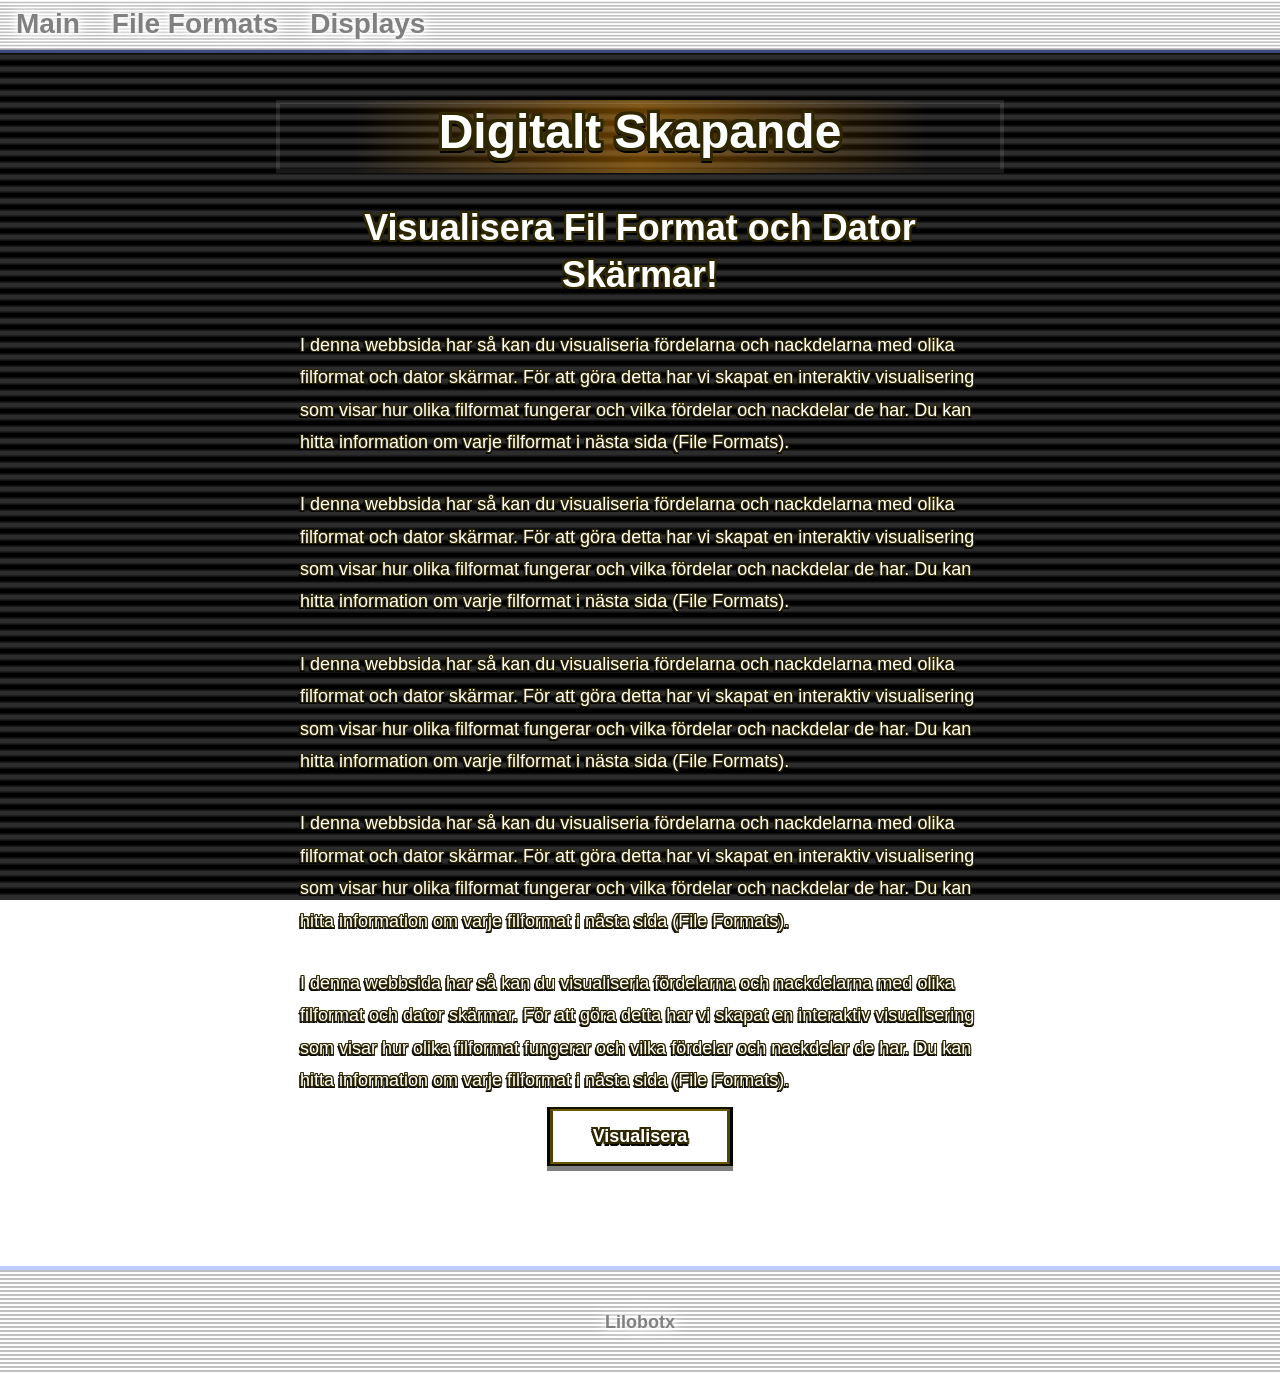
==== HTML/displays.html @ 846643b9 "prettier now works. w text." ====
<!doctype html>
<html>
  <head>
    <title>Digitalt Skapande - Skärmar</title>
    <link rel="stylesheet" href="../style.css" />
    <meta charset="utf-8" />
    <meta name="viewport" content="width=device-width, initial-scale=1" />
    <link rel="shortcut icon" href="../Bilder/icon.png" type="image/x-icon" />
  </head>
  <body class="main">
    <header>
      <div class="navbar">
        <nav>
          <ul class="ulnavbar">
            <li class="linavbar">
              <a href="index.html" class="nav">Main</a>
            </li>
            <li class="linavbar">
              <a href="files.html" class="nav">File Formats</a>
            </li>
            <li class="linavbar">
              <a href="displays.html" class="nav">Displays</a>
            </li>
          </ul>
        </nav>
      </div>
    </header>
    <div class="main_section">
      <h1>Digitalt Skapande</h1>
      <div class="text_section">
        <div class="intro section">
          <h2 class="center">Visualisera Fil Format och Dator Skärmar!</h2>
          <p>
            I denna webbsida har så kan du visualiseria fördelarna och
            nackdelarna med olika filformat och dator skärmar. För att göra
            detta har vi skapat en interaktiv visualisering som visar hur olika
            filformat fungerar och vilka fördelar och nackdelar de har. Du kan
            hitta information om varje filformat i nästa sida (File Formats).
          </p>
          <p>
            I denna webbsida har så kan du visualiseria fördelarna och
            nackdelarna med olika filformat och dator skärmar. För att göra
            detta har vi skapat en interaktiv visualisering som visar hur olika
            filformat fungerar och vilka fördelar och nackdelar de har. Du kan
            hitta information om varje filformat i nästa sida (File Formats).
          </p>
          <p>
            I denna webbsida har så kan du visualiseria fördelarna och
            nackdelarna med olika filformat och dator skärmar. För att göra
            detta har vi skapat en interaktiv visualisering som visar hur olika
            filformat fungerar och vilka fördelar och nackdelar de har. Du kan
            hitta information om varje filformat i nästa sida (File Formats).
          </p>
          <p>
            I denna webbsida har så kan du visualiseria fördelarna och
            nackdelarna med olika filformat och dator skärmar. För att göra
            detta har vi skapat en interaktiv visualisering som visar hur olika
            filformat fungerar och vilka fördelar och nackdelar de har. Du kan
            hitta information om varje filformat i nästa sida (File Formats).
          </p>
          <p>
            I denna webbsida har så kan du visualiseria fördelarna och
            nackdelarna med olika filformat och dator skärmar. För att göra
            detta har vi skapat en interaktiv visualisering som visar hur olika
            filformat fungerar och vilka fördelar och nackdelar de har. Du kan
            hitta information om varje filformat i nästa sida (File Formats).
          </p>
        </div>
        <div class="center">
          <button
            onclick="window.location.href = 'files.html'"
            id="FilesButton"
          >
            Visualisera
          </button>
        </div>
      </div>
    </div>
    <footer>
      <div>
        <p>Lilobotx</p>
      </div>
    </footer>
  </body>
</html>
---- style.css ----
:root {
  /*Gradient Variabler som kontrollerar färgerna för outlines och buttons*/
  --gradient: repeating-linear-gradient(
    90deg,
    rgba(255, 155, 0, 0.2) 0px,
    rgba(255, 155, 0, 0.4) 100px,
    rgba(255, 155, 0, 0.3) 200px,
    rgba(255, 155, 0, 0.4) 300px,
    rgba(255, 155, 0, 0.2) 400px,
    rgba(255, 155, 0, 0.2) 500px
  );
  --outline:
    -3px -3px 0px rgb(46, 39, 0), -3px 3px 0px rgb(46, 39, 0),
    3px -3px 0px rgb(46, 39, 0), 3px 3px 0px rgb(46, 39, 0),
    3px 0px 0px rgb(46, 39, 0), -3px 0px 0px rgb(46, 39, 0),
    0px -3px 0px rgb(46, 39, 0), 0px 3px 0px rgb(46, 39, 0),
    0px 5px 0px rgb(0, 0, 0), 2px 5px 0px rgb(0, 0, 0),
    -2px 5px 0px rgb(0, 0, 0);
  --outlineselected:
    -3px -3px 0px rgb(105, 90, 0), -3px 3px 0px rgb(105, 90, 0),
    3px -3px 0px rgb(105, 90, 0), 3px 3px 0px rgb(105, 90, 0),
    3px 0px 0px rgb(105, 90, 0), -3px 0px 0px rgb(105, 90, 0),
    0px -3px 0px rgb(105, 90, 0), 0px 3px 0px rgb(105, 90, 0),
    0px 5px 0px rgb(0, 0, 0), 2px 5px 0px rgb(0, 0, 0),
    -2px 5px 0px rgb(0, 0, 0);
  --outlinesmall:
    -2px -2px 0px rgb(46, 39, 0), -2px 2px 0px rgb(46, 39, 0),
    2px -2px 0px rgb(46, 39, 0), 2px 2px 0px rgb(46, 39, 0),
    2px 0px 0px rgb(46, 39, 0), -2px 0px 0px rgb(46, 39, 0),
    0px -2px 0px rgb(46, 39, 0), 0px 2px 0px rgb(46, 39, 0),
    -1px 4px 0px rgb(0, 0, 0), 1px 4px 0px rgb(0, 0, 0),
    0px 4px 0px rgb(0, 0, 0);
  --outlinesmallselected:
    -2px -2px 0px rgb(105, 90, 0), -2px 2px 0px rgb(105, 90, 0),
    2px -2px 0px rgb(105, 90, 0), 2px 2px 0px rgb(105, 90, 0),
    2px 0px 0px rgb(105, 90, 0), -2px 0px 0px rgb(105, 90, 0),
    0px -2px 0px rgb(105, 90, 0), 0px 2px 0px rgb(105, 90, 0),
    -1px 4px 0px rgb(0, 0, 0), 1px 4px 0px rgb(0, 0, 0),
    0px 4px 0px rgb(0, 0, 0);
  --outlinemini:
    -1px -1px 0px rgb(46, 39, 0), -1px 1px 0px rgb(46, 39, 0),
    1px -1px 0px rgb(46, 39, 0), 1px 1px 0px rgb(46, 39, 0),
    1px 0px 0px rgb(46, 39, 0), -1px 0px 0px rgb(46, 39, 0),
    0px -1px 0px rgb(46, 39, 0), 0px 1px 0px rgb(46, 39, 0),
    -1px 2px 0px rgb(0, 0, 0), 1px 2px 0px rgb(0, 0, 0),
    -2px 2px 0px rgb(0, 0, 0);
  --outlineminiselected:
    -1px -1px 0px rgb(105, 90, 0), -1px 1px 0px rgb(105, 90, 0),
    1px -1px 0px rgb(105, 90, 0), 1px 1px 0px rgb(105, 90, 0),
    1px 0px 0px rgb(105, 90, 0), -1px 0px 0px rgb(105, 90, 0),
    0px -1px 0px rgb(105, 90, 0), 0px 1px 0px rgb(105, 90, 0),
    -1px 2px 0px rgb(0, 0, 0), 1px 2px 0px rgb(0, 0, 0),
    -2px 2px 0px rgb(0, 0, 0);
}

.login {
  --gradient: repeating-linear-gradient(
    90deg,
    rgba(0, 0, 0, 0.2) 0px,
    rgba(0, 0, 0, 0.4) 100px,
    rgba(0, 0, 0, 0.3) 200px,
    rgba(0, 0, 0, 0.4) 300px,
    rgba(0, 0, 0, 0.2) 400px,
    rgba(0, 0, 0, 0.2) 500px
  );
}

* {
  font-family: "Segoe UI", Tahoma, Geneva, Verdana, sans-serif;
}

.navbar {
  /*Navbar position dessutom ser till att navbar har ingen plats mellan kanterna*/
  position: fixed;
  top: 0px;
  left: 0px;
  right: 0px;
  background-size: contain;
  background-image: url("./Assets/Navbar.png");
}

.navbar ul {
  /*Navbar bakgrund.*/
  list-style-type: none;
  margin: 0px 0px 5px 0px;
  padding: 0;
  display: flex;
}

@keyframes MKWBorder {
  /*Navbar animation*/
  0% {
    background-position: 0px;
  }
  100% {
    background-position: 10000px;
  }
}

@keyframes MKWBGScroll {
  /*Background animation*/
  100% {
    background-position: 0px -2000px;
  }
}

.navbar ul li a {
  /*Navbar link position*/
  display: block;
  color: rgb(128, 128, 128);
  text-align: center;
  padding: 8px 16px;
  text-decoration: none;
  font-weight: 700;
  font-size: 28px;
  text-shadow:
    0px 0px 5px rgb(255, 255, 255),
    0px 0px 10px rgb(255, 255, 255),
    0px 0px 15px rgb(255, 255, 255),
    0px 0px 20px rgb(255, 255, 255);
}

.navbar ul li a:hover {
  /*Navbar hover färg*/
  background-color: #00000031;
  color: rgb(101, 120, 202);
  text-shadow: none;
}

@media (max-width: 720px) {
  /*Se till att navbar får plats för mobiler*/
  .navbar ul {
    flex-wrap: wrap;
    justify-content: center;
  }

  .navbar ul li a {
    padding: 10px 12px;
    font-size: 14px;
  }
}

body {
  margin: 0;
  padding: 0;
  background-image: url("./Assets/Background.png");
  background-size: 1440px;
  background-attachment: fixed;
  animation: MKWBGScroll 140s infinite linear;
}

.flex {
  display: flex;
  flex-direction: row;
  justify-content: center;
  margin: 0px auto;
  flex-wrap: wrap;
  max-width: 800px;
}

.flex2 {
  display: flex;
  flex-direction: row;
  justify-content: center;
  margin: 0px auto;
  flex-wrap: wrap;
  max-width: 1000px;
  gap: 20px;
}

.flex2 img {
  display: flex;
  flex-direction: row;
  justify-content: center;
  margin: 0px auto;
  flex-wrap: wrap;
  max-width: 128px;
}

.flex2 p {
  display: flex;
  flex-direction: row;
  justify-content: center;
  margin: 0px auto;
  flex-wrap: wrap;
  max-width: 128px;
}

.flex img {
  height: auto;
  width: 256px;
}

.login_special {
  padding-top: 360px;
}

button {
  padding: 15px 40px;
  background-color: #00000000;
  color: white;
  font-size: 18px;
  font-weight: 700;
  text-shadow: var(--outlinesmall);
  box-shadow: 0px 5px 0px rgb(0, 0, 0, 0.5);
  border-top: 4px groove rgb(105, 90, 0);
  border-left: 6px groove rgb(80, 70, 0);
  border-right: 6px ridge rgb(80, 70, 0);
  border-bottom: 4px ridge rgb(105, 90, 0);
  outline-color: rgb(50, 45, 0);
  transition: all 0.2s ease;
}

button:hover {
  box-shadow: 0px 10px 0px rgb(0, 0, 0, 0.5);
  padding: 15px 50px;
  animation: ButtonYellow 2s infinite linear;
  text-shadow: var(--outlinesmallselected);
  background-color: rgb(105, 90, 0, 0.4);
}

@keyframes ButtonYellow {
  /*Yellow Button animation*/
  0% {
    border-top: 4px solid rgb(105, 90, 0);
    border-left: 6px solid rgb(105, 90, 0);
    border-right: 6px solid rgb(105, 90, 0);
    border-bottom: 4px solid rgb(105, 90, 0);
  }
  20% {
    border-top: 4px solid rgb(39, 33, 0);
    border-left: 6px solid rgb(155, 132, 0);
    border-right: 6px solid rgb(136, 116, 0);
    border-bottom: 4px solid rgb(43, 36, 0);
  }
  40% {
    border-top: 4px solid rgb(192, 163, 0);
    border-left: 6px solid rgb(105, 90, 0);
    border-right: 6px solid rgb(41, 35, 0);
    border-bottom: 4px solid rgb(105, 90, 0);
  }
  60% {
    border-top: 4px solid rgb(105, 90, 0);
    border-left: 6px solid rgb(56, 48, 0);
    border-right: 6px solid rgb(165, 140, 0);
    border-bottom: 4px solid rgb(165, 140, 0);
  }
  80% {
    border-top: 4px solid rgb(180, 153, 0);
    border-left: 6px solid rgb(105, 90, 0);
    border-right: 6px solid rgb(54, 46, 0);
    border-bottom: 4px solid rgb(46, 39, 0);
  }
  100% {
    border-top: 4px solid rgb(105, 90, 0);
    border-left: 6px solid rgb(105, 90, 0);
    border-right: 6px solid rgb(105, 90, 0);
    border-bottom: 4px solid rgb(105, 90, 0);
  }
}

h1 {
  margin-top: 100px;
  font-size: 48px;
  color: rgb(255, 255, 255);
  text-align: center;
  max-width: 720px;
  margin-left: auto;
  margin-right: auto;
  text-shadow: var(--outline);
  background: linear-gradient(
    90deg,
    rgba(255, 155, 0, 0) 10%,
    rgba(255, 155, 0, 0.4) 50%,
    rgba(255, 155, 0, 0) 90%
  );
  border-left: 4px solid rgba(255, 255, 255, 0.096);
  border-right: 4px solid rgba(255, 255, 255, 0.096);
  border-top: 4px solid rgba(255, 255, 255, 0.096);
  border-bottom: 4px solid rgba(255, 255, 255, 0.096);
  animation: HCool 0.25s infinite alternate;
  padding-bottom: 10px;
  transition: all 0.2s ease;
}

h1:hover {
  text-shadow: var(--outlineselected);
  transition: all 0.2s ease;
}

@keyframes HCool {
  /*Button animation*/
  0% {
    border-top: 4px solid rgba(255, 255, 255, 0.192);
    border-bottom: 4px solid rgba(255, 255, 255, 0.096);
  }
  100% {
    border-top: 4px solid rgba(255, 255, 255, 0.096);
    border-bottom: 4px solid rgba(255, 255, 255, 0.192);
  }
}

h2 {
  font-size: 36px;
  color: rgb(255, 255, 255);
  margin: 30px auto 10px auto;
  max-width: 90%;
  width: 680px;
  line-height: 1.3;
  text-shadow: 0px 5px 0px rgb(0, 0, 0);
  transition: all 0.2s ease;
  text-shadow: var(--outlinesmall);
}

h2:hover {
  text-shadow: var(--outlinesmallselected);
  transition: all 0.2s ease;
}

h3 {
  font-size: 24px;
  color: rgb(255, 255, 255);
  margin: 30px auto 10px auto;
  max-width: 90%;
  width: 680px;
  line-height: 1.3;
  text-shadow: 0px 5px 0px rgb(0, 0, 0);
  transition: all 0.2s ease;
  text-shadow: var(--outlinesmall);
}

h3:hover {
  text-shadow: var(--outlinesmallselected);
  transition: all 0.2s ease;
}

.center {
  justify-content: center;
  text-align: center;
}

img {
  display: block;
  margin: 0px auto;
  max-width: 720px;
}

p {
  font-size: 18px;
  color: rgb(255, 255, 255);
  margin: 30px auto 10px auto;
  max-width: 90%;
  width: 680px;
  line-height: 1.8;
}

p:hover:not(.navbar p):not(footer p) {
  text-shadow: var(--outlineminiselected);
  transition: all 0.2s ease;
}

p:not(.navbar p):not(footer p) {
  text-shadow: var(--outlinemini);
  transition: all 0.2s ease;
}

footer {
  background: url(./Assets/Footer.png);
  margin: 100px auto 0px auto;
  padding: 10px 0px 25px;
  text-align: center;
  width: auto;
  max-width: 100%;
}

footer p {
  color: rgb(128, 128, 128);
  font-weight: 900;
  text-shadow:
    0px 0px 5px rgb(255, 255, 255),
    0px 0px 10px rgb(255, 255, 255),
    0px 0px 15px rgb(255, 255, 255),
    0px 0px 20px rgb(255, 255, 255),
    0px 0px 40px rgb(255, 255, 255);
}
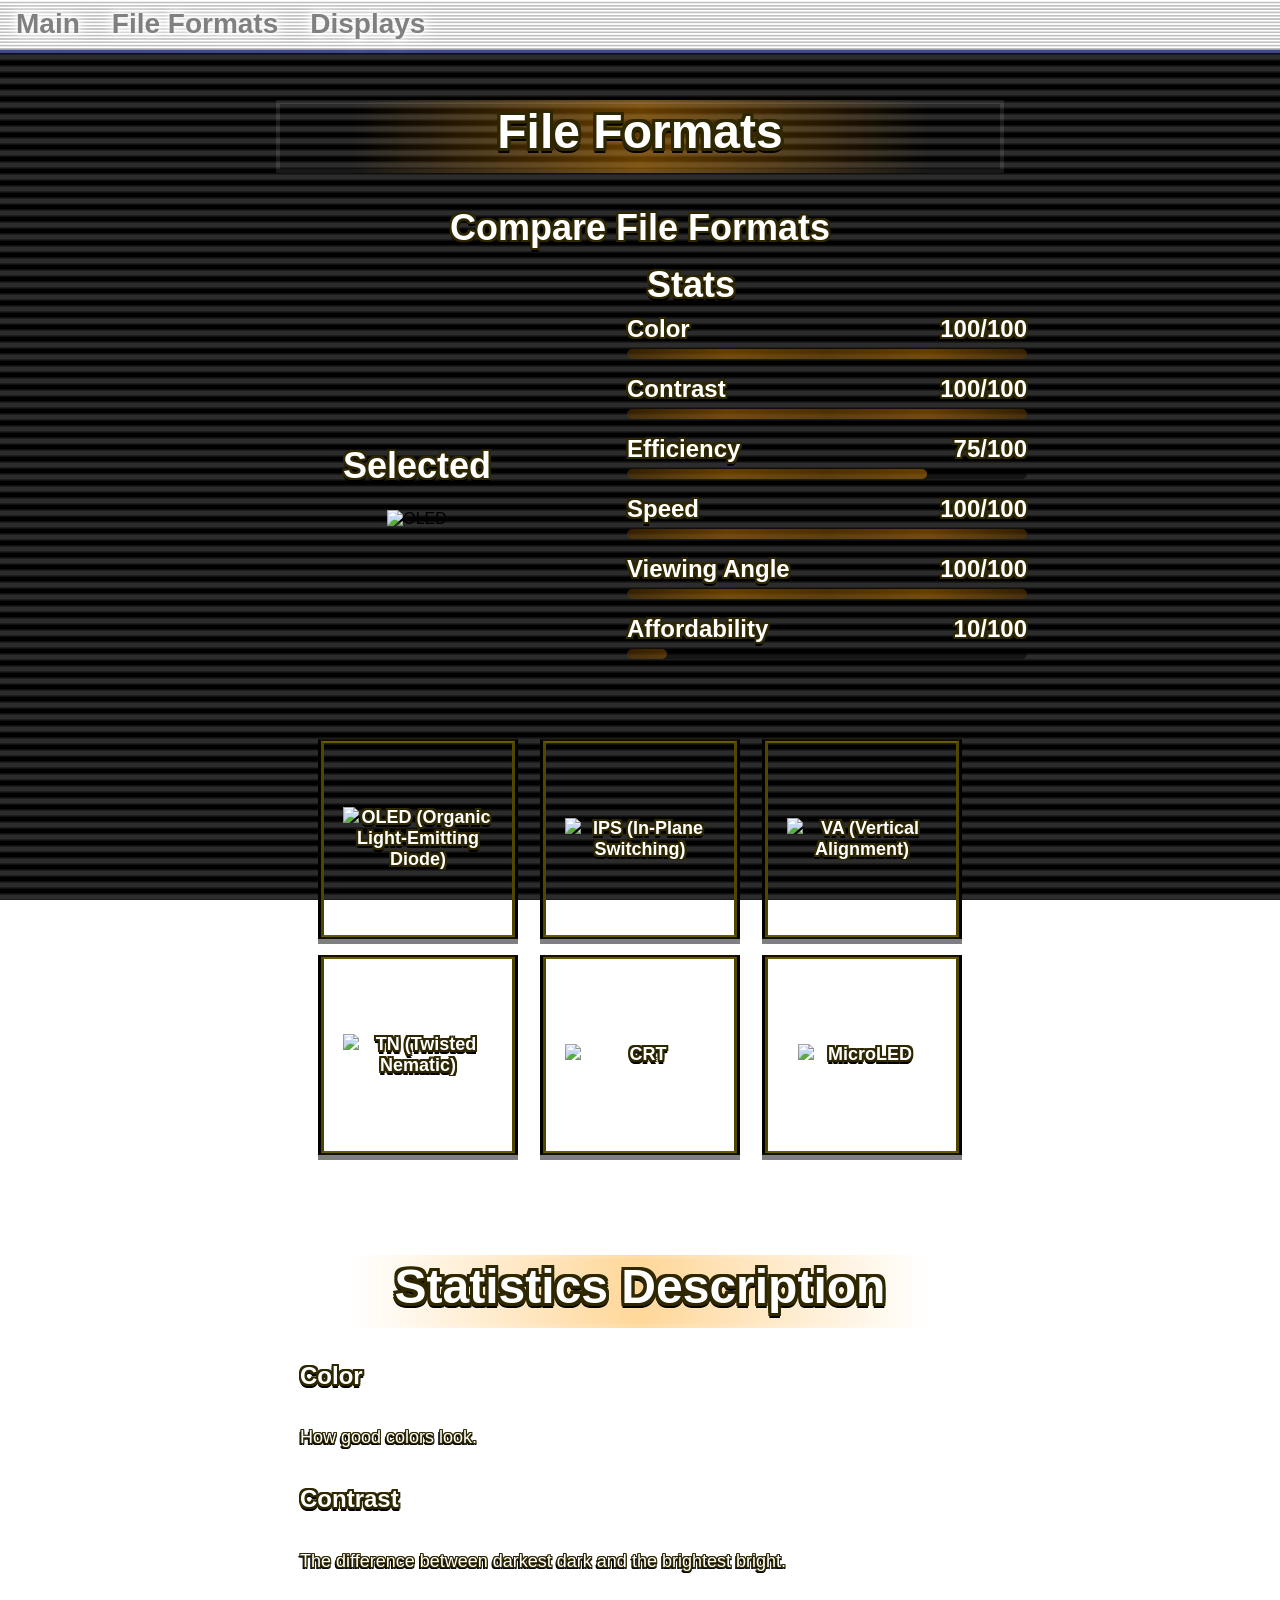
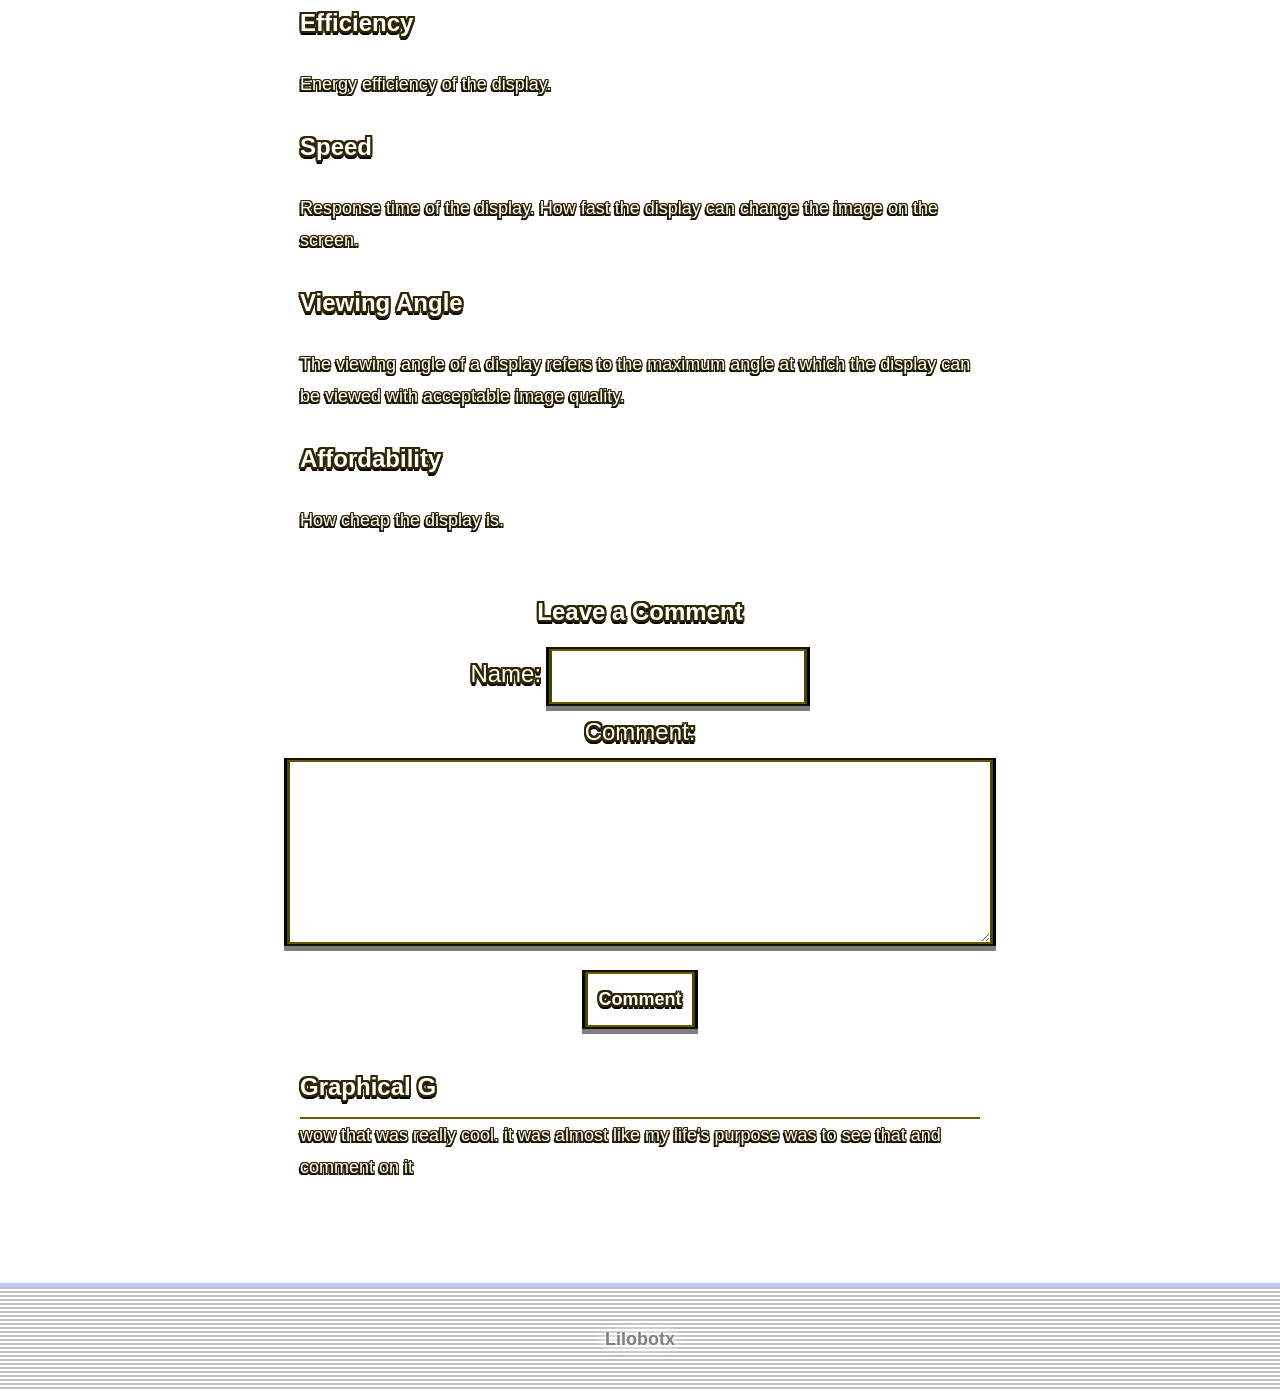
==== commit d4ba4b1e: "quick commit" ====
--- a/HTML/displays.html
+++ b/HTML/displays.html
@@ -1,7 +1,7 @@
 <!doctype html>
 <html>
   <head>
-    <title>Digitalt Skapande - Skärmar</title>
+    <title>Digitalt Skapande</title>
     <link rel="stylesheet" href="../style.css" />
     <meta charset="utf-8" />
     <meta name="viewport" content="width=device-width, initial-scale=1" />
@@ -26,54 +26,216 @@
       </div>
     </header>
     <div class="main_section">
-      <h1>Digitalt Skapande</h1>
+      <h1>File Formats</h1>
       <div class="text_section">
         <div class="intro section">
-          <h2 class="center">Visualisera Fil Format och Dator Skärmar!</h2>
-          <p>
-            I denna webbsida har så kan du visualiseria fördelarna och
-            nackdelarna med olika filformat och dator skärmar. För att göra
-            detta har vi skapat en interaktiv visualisering som visar hur olika
-            filformat fungerar och vilka fördelar och nackdelar de har. Du kan
-            hitta information om varje filformat i nästa sida (File Formats).
-          </p>
-          <p>
-            I denna webbsida har så kan du visualiseria fördelarna och
-            nackdelarna med olika filformat och dator skärmar. För att göra
-            detta har vi skapat en interaktiv visualisering som visar hur olika
-            filformat fungerar och vilka fördelar och nackdelar de har. Du kan
-            hitta information om varje filformat i nästa sida (File Formats).
-          </p>
-          <p>
-            I denna webbsida har så kan du visualiseria fördelarna och
-            nackdelarna med olika filformat och dator skärmar. För att göra
-            detta har vi skapat en interaktiv visualisering som visar hur olika
-            filformat fungerar och vilka fördelar och nackdelar de har. Du kan
-            hitta information om varje filformat i nästa sida (File Formats).
-          </p>
-          <p>
-            I denna webbsida har så kan du visualiseria fördelarna och
-            nackdelarna med olika filformat och dator skärmar. För att göra
-            detta har vi skapat en interaktiv visualisering som visar hur olika
-            filformat fungerar och vilka fördelar och nackdelar de har. Du kan
-            hitta information om varje filformat i nästa sida (File Formats).
-          </p>
-          <p>
-            I denna webbsida har så kan du visualiseria fördelarna och
-            nackdelarna med olika filformat och dator skärmar. För att göra
-            detta har vi skapat en interaktiv visualisering som visar hur olika
-            filformat fungerar och vilka fördelar och nackdelar de har. Du kan
-            hitta information om varje filformat i nästa sida (File Formats).
-          </p>
+          <h2 class="center">Compare File Formats</h2>
+          <div class="CompareFlex">
+            <div class="SelectedFormat">
+              <h2>Selected</h2>
+              <img id="SelectedIMG" src="../Assets/OLED.png" alt="OLED" />
+            </div>
+            <div class="Stats">
+              <h2>Stats</h2>
+              <div class="Statelement">
+                <div class="StatText">
+                  <h3 class="tooltip">
+                    Color
+                    <p id="QualityDisc" class="tooltiptext">
+                      PNG is a lossless format, which means that it preserves
+                      all image details and colors in up to 8-bit per channels
+                      RGBA.
+                    </p>
+                  </h3>
+                  <h3 style="text-align: right" id="NumQualityStat">100/100</h3>
+                </div>
+                <div class="Progessbar">
+                  <div
+                    id="StatColor"
+                    class="Progessbarfill"
+                    style="width: 100%"
+                  ></div>
+                </div>
+              </div>
+              <div class="Statelement">
+                <div class="StatText">
+                  <h3 class="tooltip">
+                    Contrast
+                    <p id="ContrastDisc" class="tooltiptext">
+                      PNG is a lossless format, which means that it preserves
+                      all image details and colors in up to 8-bit per channels
+                      RGBA.
+                    </p>
+                  </h3>
+                  <h3 style="text-align: right" id="NumQualityStat">100/100</h3>
+                </div>
+                <div class="Progessbar">
+                  <div
+                    id="StatContrast"
+                    class="Progessbarfill"
+                    style="width: 100%"
+                  ></div>
+                </div>
+              </div>
+              <div class="Statelement">
+                <div class="StatText">
+                  <h3 class="tooltip">
+                    Efficiency
+                    <p id="EfficiencyDisc" class="tooltiptext">
+                      PNG uses lossless compression reducing file size and
+                      preserving all image details and colors. However, it is
+                      not as efficient as lossy formats, which can achieve much
+                      smaller file sizes by sacrificing some image quality.
+                    </p>
+                  </h3>
+                  <h3 style="text-align: right" id="NumEfficiencyStat">
+                    75/100
+                  </h3>
+                </div>
+                <div class="Progessbar">
+                  <div
+                    id="StatEfficiency"
+                    class="Progessbarfill"
+                    style="width: 75%"
+                  ></div>
+                </div>
+              </div>
+              <div class="Statelement">
+                <div class="StatText">
+                  <h3 class="tooltip">
+                    Speed
+                    <p id="SpeedDisc" class="tooltiptext">
+                      Higher quality formats like PNG can take longer to load
+                      and display due to their larger file sizes and its more
+                      complex compression algorithms.
+                    </p>
+                  </h3>
+                  <h3 style="text-align: right" id="NumSpeedStat">100/100</h3>
+                </div>
+                <div class="Progessbar">
+                  <div
+                    id="StatSpeed"
+                    class="Progessbarfill"
+                    style="width: 100%"
+                  ></div>
+                </div>
+              </div>
+              <div class="Statelement">
+                <div class="StatText">
+                  <h3 class="tooltip">
+                    Viewing Angle
+                    <p id="ViewingAngleDisc" class="tooltiptext">
+                      The viewing angle of a display refers to the maximum angle
+                      at which the display can be viewed with acceptable image
+                      quality.
+                    </p>
+                  </h3>
+                  <h3 style="text-align: right" id="NumViewingAngleStat">
+                    100/100
+                  </h3>
+                </div>
+                <div class="Progessbar">
+                  <div
+                    id="StatViewingAngle"
+                    class="Progessbarfill"
+                    style="width: 100%"
+                  ></div>
+                </div>
+              </div>
+              <div class="Statelement">
+                <div class="StatText">
+                  <h3 class="tooltip">
+                    Affordability
+                    <p id="AffordabilityDisc" class="tooltiptext">
+                      OLED displays are expensive.
+                    </p>
+                  </h3>
+                  <h3 style="text-align: right" id="NumAffordabilityStat">
+                    10/100
+                  </h3>
+                </div>
+                <div class="Progessbar">
+                  <div
+                    id="StatAffordability"
+                    class="Progessbarfill"
+                    style="width: 10%"
+                  ></div>
+                </div>
+              </div>
+            </div>
+          </div>
         </div>
-        <div class="center">
-          <button
-            onclick="window.location.href = 'files.html'"
-            id="FilesButton"
-          >
-            Visualisera
+        <div class="flexbuttongrid">
+          <button id="OLEDButton">
+            <img
+              src="../Assets/OLED.png"
+              alt="OLED (Organic Light-Emitting Diode)"
+              width="150px"
+            />
+          </button>
+          <button id="IPSButton">
+            <img
+              src="../Assets/IPS.png"
+              alt="IPS (In-Plane Switching)"
+              width="150px"
+            />
+          </button>
+          <button id="VAButton">
+            <img
+              src="../Assets/VA.png"
+              alt="VA (Vertical Alignment)"
+              width="150px"
+            />
+          </button>
+          <button id="TNButton">
+            <img
+              src="../Assets/TN.png"
+              alt="TN (Twisted Nematic)"
+              width="150px"
+            />
+          </button>
+          <button id="CRTButton">
+            <img src="../Assets/CRT.png" alt="CRT" width="150px" />
+          </button>
+          <button id="MicroLEDButton">
+            <img src="../Assets/MicroLED.png" alt="MicroLED" width="128px" />
           </button>
         </div>
+      </div>
+      <div>
+        <h1>Statistics Description</h1>
+        <h3>Color</h3>
+        <p>How good colors look.</p>
+        <h3>Contrast</h3>
+        <p>The difference between darkest dark and the brightest bright.</p>
+        <h3>Efficiency</h3>
+        <p>Energy efficiency of the display.</p>
+        <h3>Speed</h3>
+        <p>
+          Response time of the display. How fast the display can change the
+          image on the screen.
+        </p>
+        <h3>Viewing Angle</h3>
+        <p>
+          The viewing angle of a display refers to the maximum angle at which
+          the display can be viewed with acceptable image quality.
+        </p>
+        <h3>Affordability</h3>
+        <p>How cheap the display is.</p>
+      </div>
+      <div class="CommentSection">
+        <div class="CommentSectionHeader">
+          <h3>Leave a Comment</h3>
+          <form>
+            <label for="name">Name:</label>
+            <input class="NameInput" type="text" id="name" name="name" /><br />
+            <label for="comment">Comment:</label><br />
+            <textarea id="comment" name="comment"></textarea><br />
+            <input id="submit" type="submit" value="Comment" />
+          </form>
+          <br />
+        </div>
+        <div id="CommentDisplay" class="CommentDisplay"></div>
       </div>
     </div>
     <footer>
@@ -81,5 +243,7 @@
         <p>Lilobotx</p>
       </div>
     </footer>
+    <script src="../Script/Display.js"></script>
+    <script src="../Script/Comment.js"></script>
   </body>
 </html>
--- a/style.css
+++ b/style.css
@@ -77,6 +77,7 @@
   right: 0px;
   background-size: contain;
   background-image: url("./Assets/Navbar.png");
+  z-index: 1;
 }
 
 .navbar ul {
@@ -87,20 +88,13 @@
   display: flex;
 }
 
-@keyframes MKWBorder {
-  /*Navbar animation*/
-  0% {
-    background-position: 0px;
-  }
-  100% {
-    background-position: 10000px;
-  }
-}
-
 @keyframes MKWBGScroll {
   /*Background animation*/
+  0% {
+    background-position: 0px 0px;
+  }
   100% {
-    background-position: 0px -2000px;
+    background-position: 0px 12px;
   }
 }
 
@@ -127,72 +121,14 @@
   text-shadow: none;
 }
 
-@media (max-width: 720px) {
-  /*Se till att navbar får plats för mobiler*/
-  .navbar ul {
-    flex-wrap: wrap;
-    justify-content: center;
-  }
-
-  .navbar ul li a {
-    padding: 10px 12px;
-    font-size: 14px;
-  }
-}
-
 body {
   margin: 0;
   padding: 0;
   background-image: url("./Assets/Background.png");
-  background-size: 1440px;
+  background-repeat: repeat;
+  background-size: 3px;
   background-attachment: fixed;
-  animation: MKWBGScroll 140s infinite linear;
-}
-
-.flex {
-  display: flex;
-  flex-direction: row;
-  justify-content: center;
-  margin: 0px auto;
-  flex-wrap: wrap;
-  max-width: 800px;
-}
-
-.flex2 {
-  display: flex;
-  flex-direction: row;
-  justify-content: center;
-  margin: 0px auto;
-  flex-wrap: wrap;
-  max-width: 1000px;
-  gap: 20px;
-}
-
-.flex2 img {
-  display: flex;
-  flex-direction: row;
-  justify-content: center;
-  margin: 0px auto;
-  flex-wrap: wrap;
-  max-width: 128px;
-}
-
-.flex2 p {
-  display: flex;
-  flex-direction: row;
-  justify-content: center;
-  margin: 0px auto;
-  flex-wrap: wrap;
-  max-width: 128px;
-}
-
-.flex img {
-  height: auto;
-  width: 256px;
-}
-
-.login_special {
-  padding-top: 360px;
+  animation: MKWBGScroll 1s infinite linear;
 }
 
 button {
@@ -383,3 +319,230 @@
     0px 0px 20px rgb(255, 255, 255),
     0px 0px 40px rgb(255, 255, 255);
 }
+
+.flexbuttongrid {
+  display: grid;
+  grid-template-columns: repeat(auto-fit, minmax(200px, 1fr));
+  justify-items: center;
+  margin: 30px auto;
+  flex-wrap: wrap;
+  max-width: 650px;
+  gap: 16px;
+}
+
+.flexbuttongrid button {
+  max-height: 200px;
+  min-height: 200px;
+  min-width: 200px;
+  max-width: 200px;
+  padding: 0px;
+}
+
+.flexbuttongrid button:hover {
+  padding: 0px;
+}
+
+.SelectedFormat {
+  display: flex;
+  flex-direction: column;
+  justify-content: center;
+  margin: 0px auto;
+  flex-wrap: wrap;
+  max-width: 600px;
+  gap: 20px;
+  transform: translateX(100px);
+}
+
+.SelectedFormat img {
+  display: flex;
+  flex-direction: row;
+  justify-content: center;
+  margin: 0px auto;
+  flex-wrap: wrap;
+  max-width: 256px;
+}
+
+.SelectedFormat h2 {
+  display: flex;
+  flex-direction: row;
+  justify-content: center;
+  margin: 0px auto;
+  flex-wrap: wrap;
+  max-width: 128px;
+}
+
+.Progessbar {
+  width: 100%;
+  background-color: rgb(0, 0, 0, 0.5);
+  border-radius: 10px;
+  margin: 20px auto;
+  max-width: 400px;
+}
+
+.Progessbarfill {
+  height: 10px;
+  width: 50%;
+  background: var(--gradient);
+  border-radius: 10px;
+  animation: ProgressAnim 2s forwards;
+  max-width: 400px;
+}
+
+.CompareFlex {
+  display: flex;
+  flex-direction: row;
+  justify-content: center;
+  margin: 0px auto;
+  flex-wrap: wrap;
+  max-width: 1000px;
+  gap: 20px;
+}
+
+.Stats {
+  display: flex;
+  flex-direction: column;
+  margin: 0px auto;
+  max-width: 400px;
+  transform: translateY(-30px);
+}
+
+.Statelement h3 {
+  margin: 10px 0px 0px 0px;
+  line-height: 0%;
+}
+
+.StatText {
+  display: flex;
+  flex-direction: row;
+  justify-content: space-between;
+  margin: 0px;
+  padding: 0px;
+}
+
+.tooltip {
+  /*Credit https://www.w3schools.com/css/css_tooltip.asp*/
+  position: relative;
+  display: inline-block;
+  cursor: pointer;
+  animation: TooltipAnim 0.5s infinite alternate;
+}
+
+@keyframes TooltipAnim {
+  0% {
+    color: rgb(255, 255, 255);
+  }
+  100% {
+    color: rgb(255, 243, 175);
+  }
+}
+
+.tooltiptext {
+  visibility: hidden;
+  max-width: 410px;
+  background-color: rgba(0, 0, 0, 0.5);
+  border-radius: 6px;
+  padding: 10px;
+  position: absolute;
+  z-index: 1;
+  top: -40px;
+  right: 105%;
+}
+
+.tooltip:hover .tooltiptext {
+  visibility: visible;
+}
+
+label {
+  font-size: 24px;
+  color: rgb(255, 255, 255);
+  margin: 30px auto 10px auto;
+  max-width: 90%;
+  width: 680px;
+  line-height: 1.3;
+  text-shadow: 0px 5px 0px rgb(0, 0, 0);
+  transition: all 0.2s ease;
+  text-shadow: var(--outlinesmall);
+}
+
+label:hover {
+  text-shadow: var(--outlinesmallselected);
+  transition: all 0.2s ease;
+}
+
+#comment {
+  width: 680px;
+  height: 150px;
+}
+
+.CommentSectionHeader {
+  margin: 30px auto;
+  max-width: 680px;
+  display: flex;
+  flex-direction: column;
+  align-items: center;
+  text-align: center;
+}
+
+input,
+textarea {
+  background-color: #00000000;
+  padding: 15px 10px;
+  color: white;
+  font-size: 18px;
+  font-weight: 700;
+  text-shadow: var(--outlinesmall);
+  box-shadow: 0px 5px 0px rgb(0, 0, 0, 0.5);
+  border-top: 4px groove rgb(105, 90, 0);
+  border-left: 6px groove rgb(80, 70, 0);
+  border-right: 6px ridge rgb(80, 70, 0);
+  border-bottom: 4px ridge rgb(105, 90, 0);
+  outline-color: rgb(50, 45, 0);
+  transition: all 0.2s ease;
+  margin: 10px auto;
+}
+
+input:hover,
+textarea:hover {
+  box-shadow: 0px 10px 0px rgb(0, 0, 0, 0.5);
+  animation: ButtonYellow 2s infinite linear;
+  text-shadow: var(--outlinesmallselected);
+  background-color: rgb(105, 90, 0, 0.4);
+}
+
+.commentername {
+  line-height: 0px;
+}
+
+.comment {
+  border-top: 2px solid rgb(105, 90, 0);
+}
+
+iframe {
+  display: block;
+  margin: 30px auto;
+  max-width: 720px;
+  width: 100%;
+}
+
+@media (max-width: 720px) {
+  /*Se till att navbar får plats för mobiler*/
+  .navbar ul {
+    flex-wrap: wrap;
+    justify-content: center;
+  }
+
+  .navbar ul li a {
+    padding: 10px 12px;
+    font-size: 14px;
+  }
+
+  .SelectedFormat {
+    transform: translateX(0px);
+  }
+
+  .tooltiptext {
+    max-width: 300px;
+    top: 20px;
+    right: -105%;
+  }
+}
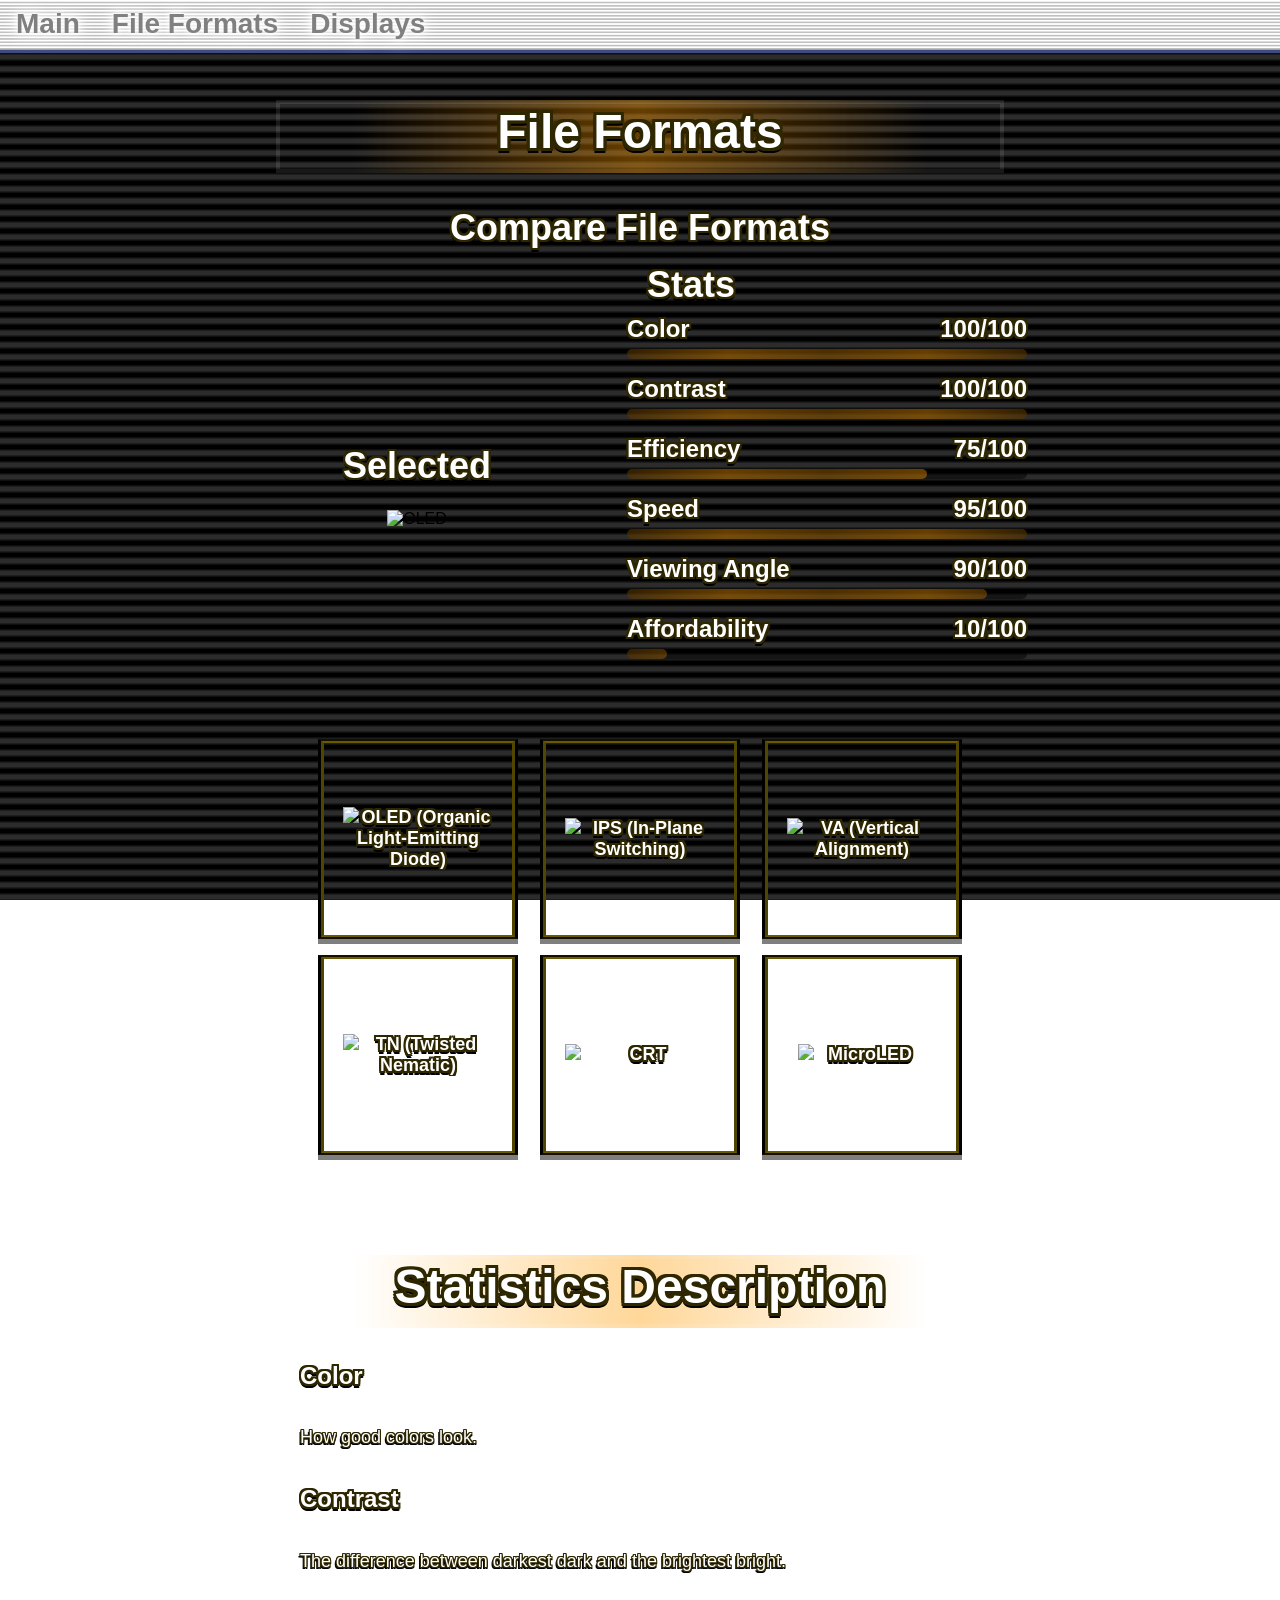
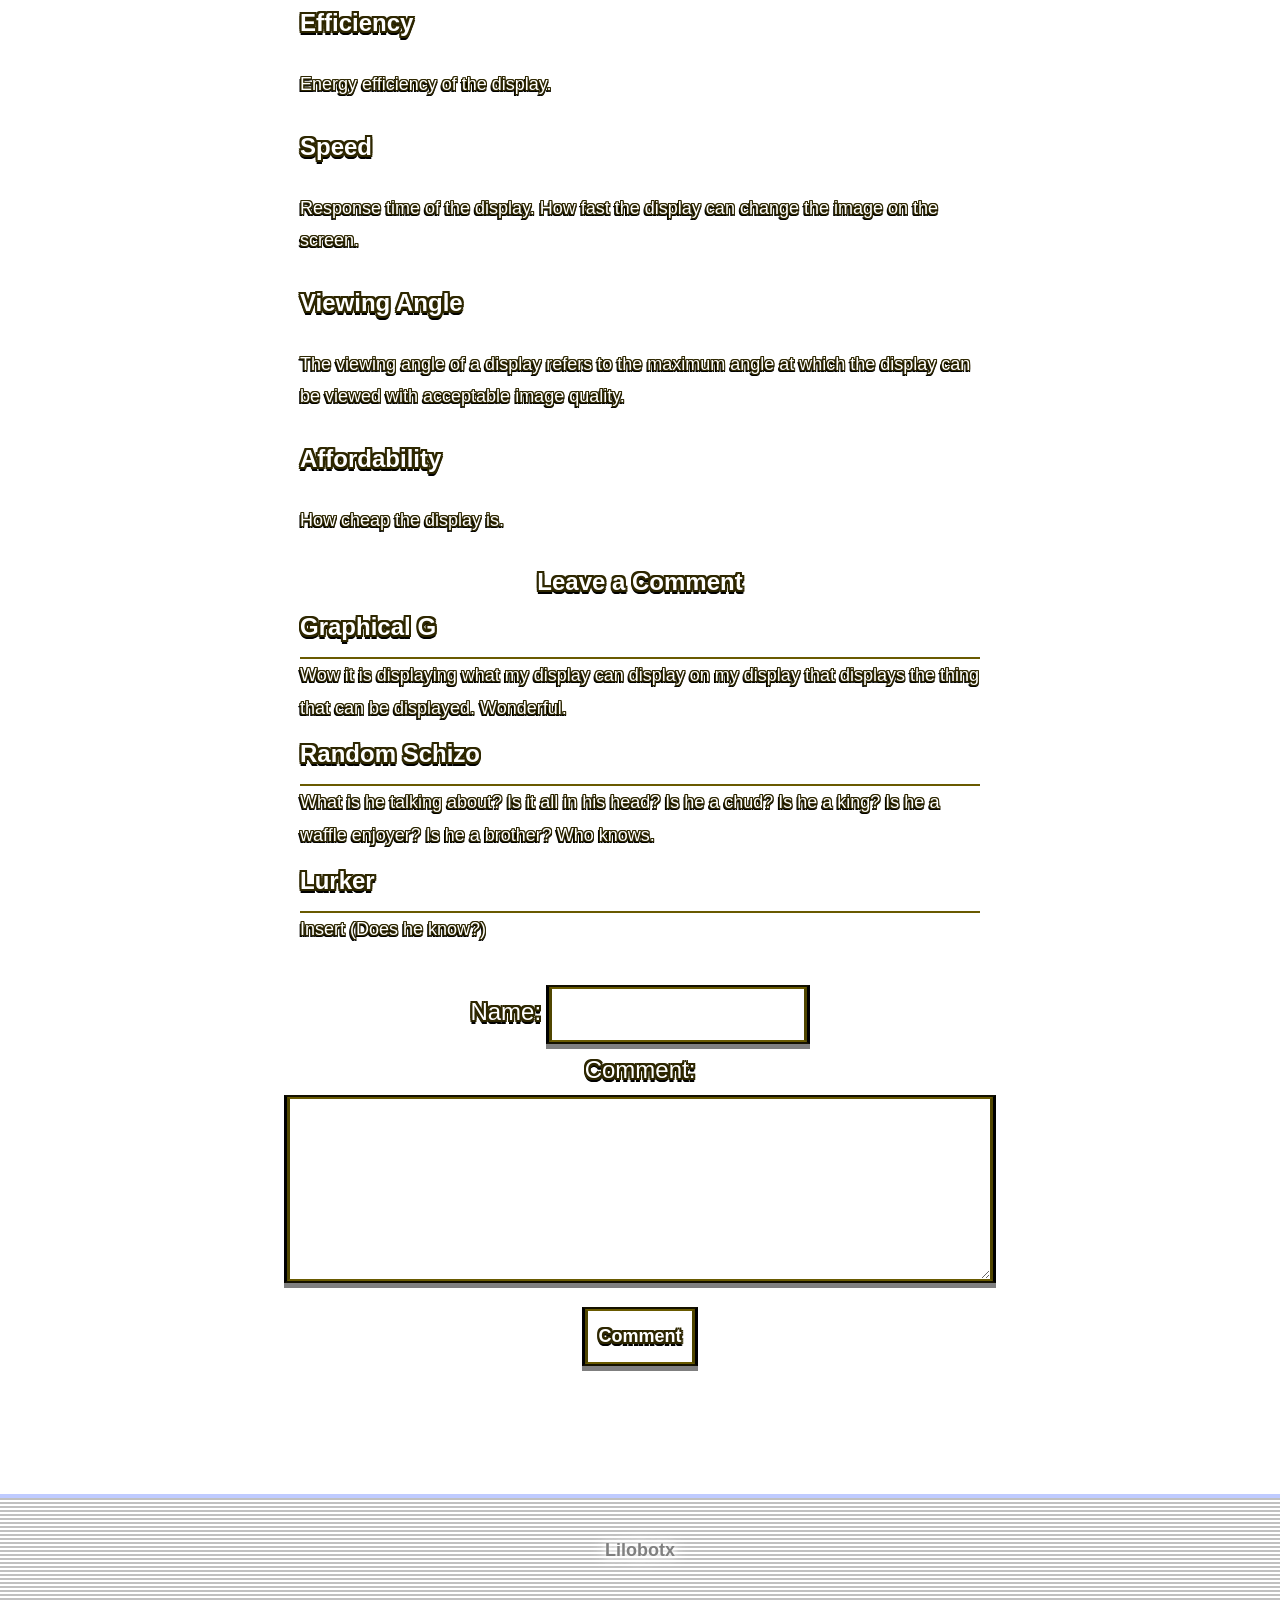
==== commit 9774ae8d: "made comments.js less aids to look at + changed comment layout." ====
--- a/HTML/displays.html
+++ b/HTML/displays.html
@@ -42,9 +42,7 @@
                   <h3 class="tooltip">
                     Color
                     <p id="QualityDisc" class="tooltiptext">
-                      PNG is a lossless format, which means that it preserves
-                      all image details and colors in up to 8-bit per channels
-                      RGBA.
+                      OLED screens have exellent color reproduction.
                     </p>
                   </h3>
                   <h3 style="text-align: right" id="NumQualityStat">100/100</h3>
@@ -62,9 +60,8 @@
                   <h3 class="tooltip">
                     Contrast
                     <p id="ContrastDisc" class="tooltiptext">
-                      PNG is a lossless format, which means that it preserves
-                      all image details and colors in up to 8-bit per channels
-                      RGBA.
+                      OLED displays have perfect contrast because they can turn
+                      off individual pixels.
                     </p>
                   </h3>
                   <h3 style="text-align: right" id="NumQualityStat">100/100</h3>
@@ -82,10 +79,9 @@
                   <h3 class="tooltip">
                     Efficiency
                     <p id="EfficiencyDisc" class="tooltiptext">
-                      PNG uses lossless compression reducing file size and
-                      preserving all image details and colors. However, it is
-                      not as efficient as lossy formats, which can achieve much
-                      smaller file sizes by sacrificing some image quality.
+                      OLED displays are more energy-efficient than traditional
+                      LCDs because they do not require a backlight. Each pixel
+                      emits its own light.
                     </p>
                   </h3>
                   <h3 style="text-align: right" id="NumEfficiencyStat">
@@ -105,12 +101,12 @@
                   <h3 class="tooltip">
                     Speed
                     <p id="SpeedDisc" class="tooltiptext">
-                      Higher quality formats like PNG can take longer to load
-                      and display due to their larger file sizes and its more
-                      complex compression algorithms.
-                    </p>
-                  </h3>
-                  <h3 style="text-align: right" id="NumSpeedStat">100/100</h3>
+                      OLED displays have very fast response times, often in the
+                      range of 0.1 to 1 millisecond, which allows for smooth
+                      motion and reduced motion blur.
+                    </p>
+                  </h3>
+                  <h3 style="text-align: right" id="NumSpeedStat">95/100</h3>
                 </div>
                 <div class="Progessbar">
                   <div
@@ -131,14 +127,14 @@
                     </p>
                   </h3>
                   <h3 style="text-align: right" id="NumViewingAngleStat">
-                    100/100
+                    90/100
                   </h3>
                 </div>
                 <div class="Progessbar">
                   <div
                     id="StatViewingAngle"
                     class="Progessbarfill"
-                    style="width: 100%"
+                    style="width: 90%"
                   ></div>
                 </div>
               </div>
@@ -224,8 +220,9 @@
         <p>How cheap the display is.</p>
       </div>
       <div class="CommentSection">
+        <h3 class="center">Leave a Comment</h3>
+        <div id="CommentDisplay" class="CommentDisplay"></div>
         <div class="CommentSectionHeader">
-          <h3>Leave a Comment</h3>
           <form>
             <label for="name">Name:</label>
             <input class="NameInput" type="text" id="name" name="name" /><br />
@@ -235,7 +232,6 @@
           </form>
           <br />
         </div>
-        <div id="CommentDisplay" class="CommentDisplay"></div>
       </div>
     </div>
     <footer>
--- a/style.css
+++ b/style.css
@@ -515,6 +515,7 @@
 
 .comment {
   border-top: 2px solid rgb(105, 90, 0);
+  word-break: break-word;
 }
 
 iframe {
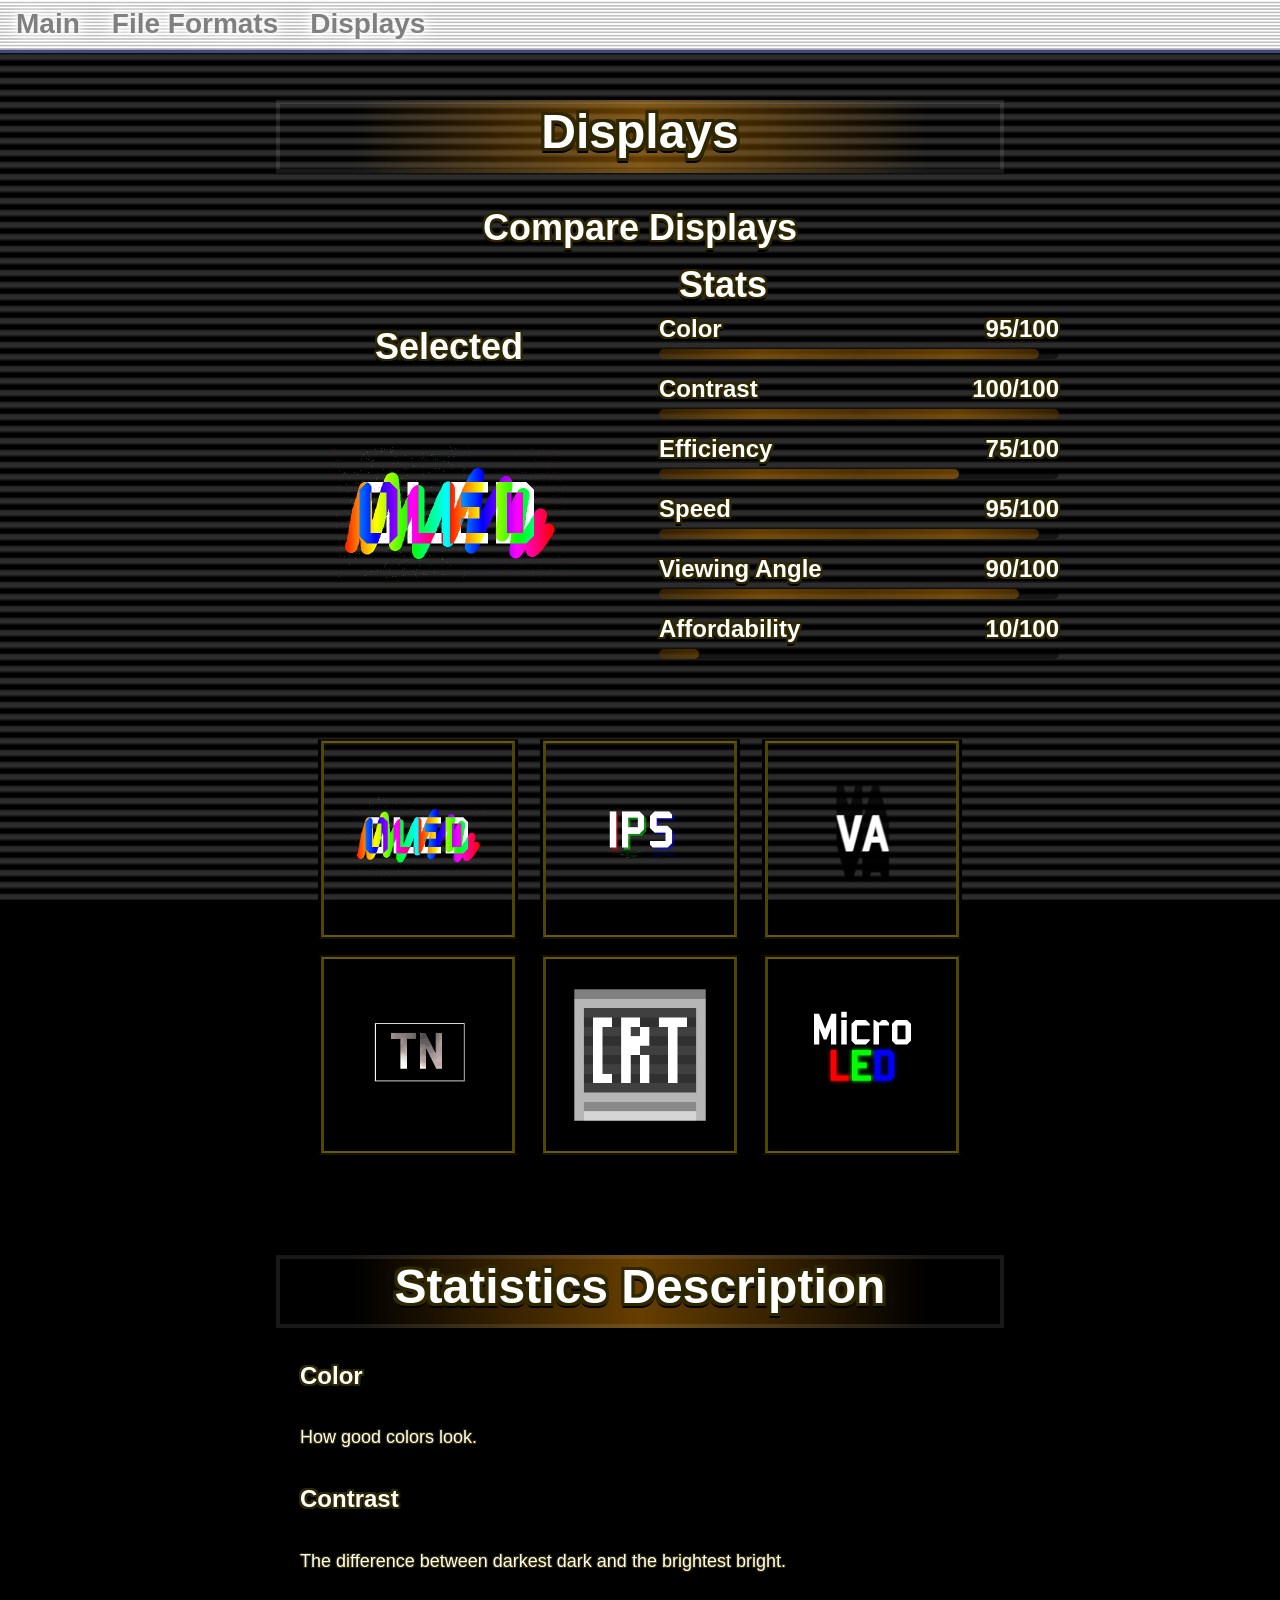
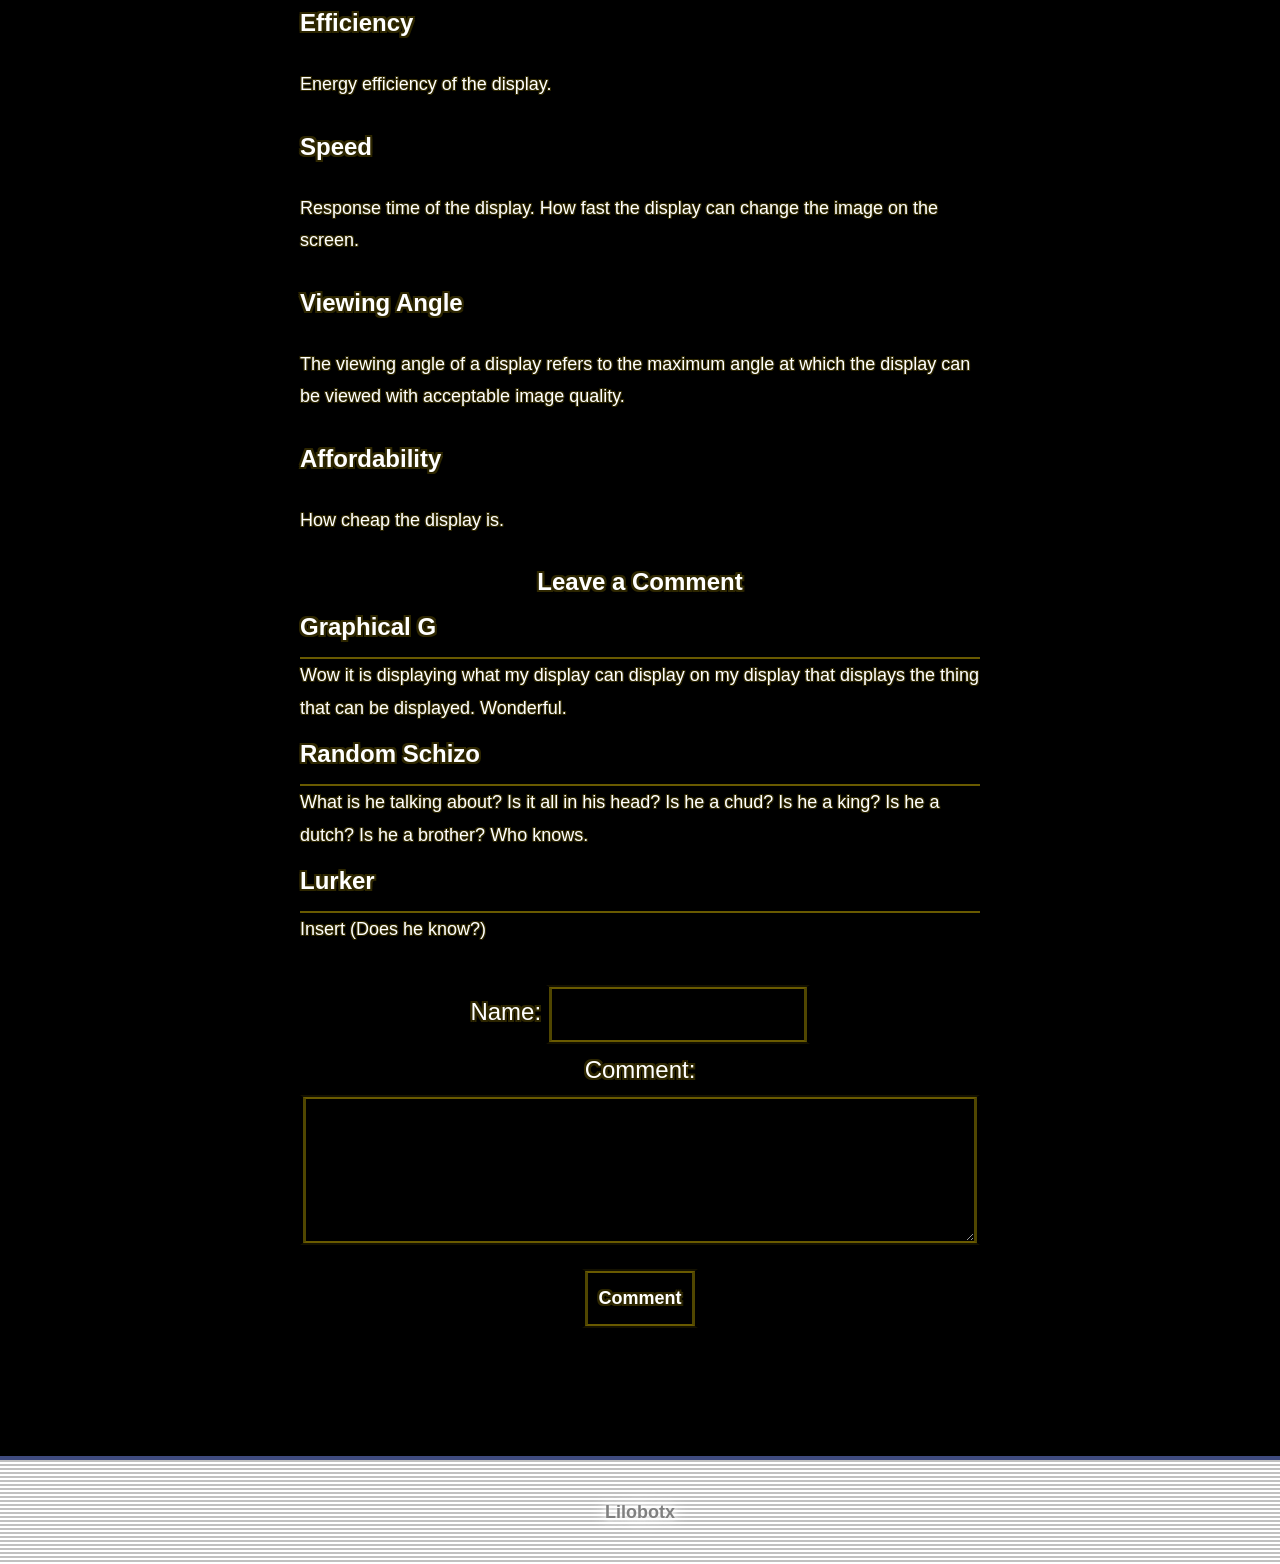
==== commit 94701c59: "Added images for panels. Completed Displays.html. Mobile Support Improved." ====
--- a/HTML/displays.html
+++ b/HTML/displays.html
@@ -5,7 +5,7 @@
     <link rel="stylesheet" href="../style.css" />
     <meta charset="utf-8" />
     <meta name="viewport" content="width=device-width, initial-scale=1" />
-    <link rel="shortcut icon" href="../Bilder/icon.png" type="image/x-icon" />
+    <link rel="shortcut icon" href="../Assets/icon.png" type="image/x-icon" />
   </head>
   <body class="main">
     <header>
@@ -26,10 +26,10 @@
       </div>
     </header>
     <div class="main_section">
-      <h1>File Formats</h1>
+      <h1>Displays</h1>
       <div class="text_section">
         <div class="intro section">
-          <h2 class="center">Compare File Formats</h2>
+          <h2 class="center">Compare Displays</h2>
           <div class="CompareFlex">
             <div class="SelectedFormat">
               <h2>Selected</h2>
@@ -41,17 +41,24 @@
                 <div class="StatText">
                   <h3 class="tooltip">
                     Color
-                    <p id="QualityDisc" class="tooltiptext">
-                      OLED screens have exellent color reproduction.
-                    </p>
-                  </h3>
-                  <h3 style="text-align: right" id="NumQualityStat">100/100</h3>
-                </div>
-                <div class="Progessbar">
-                  <div
-                    id="StatColor"
-                    class="Progessbarfill"
-                    style="width: 100%"
+                    <p id="ColorDisc" class="tooltiptext">
+                      Each pixel emits its own light, allowing for true black
+                      levels and vibrant colors.
+                    </p>
+                  </h3>
+                  <h3
+                    class="StatNumber"
+                    style="text-align: right"
+                    id="NumColorStat"
+                  >
+                    95/100
+                  </h3>
+                </div>
+                <div class="Progessbar">
+                  <div
+                    id="ColorStat"
+                    class="Progessbarfill"
+                    style="width: 95%"
                   ></div>
                 </div>
               </div>
@@ -64,11 +71,17 @@
                       off individual pixels.
                     </p>
                   </h3>
-                  <h3 style="text-align: right" id="NumQualityStat">100/100</h3>
-                </div>
-                <div class="Progessbar">
-                  <div
-                    id="StatContrast"
+                  <h3
+                    class="StatNumber"
+                    style="text-align: right"
+                    id="NumContrastStat"
+                  >
+                    100/100
+                  </h3>
+                </div>
+                <div class="Progessbar">
+                  <div
+                    id="ContrastStat"
                     class="Progessbarfill"
                     style="width: 100%"
                   ></div>
@@ -79,18 +92,22 @@
                   <h3 class="tooltip">
                     Efficiency
                     <p id="EfficiencyDisc" class="tooltiptext">
-                      OLED displays are more energy-efficient than traditional
-                      LCDs because they do not require a backlight. Each pixel
-                      emits its own light.
-                    </p>
-                  </h3>
-                  <h3 style="text-align: right" id="NumEfficiencyStat">
+                      OLED screens can be less energy efficient than other
+                      display technologies, especially when displaying bright
+                      content, as each pixel emits its own light.
+                    </p>
+                  </h3>
+                  <h3
+                    class="StatNumber"
+                    style="text-align: right"
+                    id="NumEfficiencyStat"
+                  >
                     75/100
                   </h3>
                 </div>
                 <div class="Progessbar">
                   <div
-                    id="StatEfficiency"
+                    id="EfficiencyStat"
                     class="Progessbarfill"
                     style="width: 75%"
                   ></div>
@@ -106,13 +123,19 @@
                       motion and reduced motion blur.
                     </p>
                   </h3>
-                  <h3 style="text-align: right" id="NumSpeedStat">95/100</h3>
-                </div>
-                <div class="Progessbar">
-                  <div
-                    id="StatSpeed"
-                    class="Progessbarfill"
-                    style="width: 100%"
+                  <h3
+                    class="StatNumber"
+                    style="text-align: right"
+                    id="NumSpeedStat"
+                  >
+                    95/100
+                  </h3>
+                </div>
+                <div class="Progessbar">
+                  <div
+                    id="SpeedStat"
+                    class="Progessbarfill"
+                    style="width: 95%"
                   ></div>
                 </div>
               </div>
@@ -121,18 +144,21 @@
                   <h3 class="tooltip">
                     Viewing Angle
                     <p id="ViewingAngleDisc" class="tooltiptext">
-                      The viewing angle of a display refers to the maximum angle
-                      at which the display can be viewed with acceptable image
-                      quality.
-                    </p>
-                  </h3>
-                  <h3 style="text-align: right" id="NumViewingAngleStat">
+                      OLED screens have wide viewing angles, maintaining color
+                      accuracy and contrast even when viewed from the side.
+                    </p>
+                  </h3>
+                  <h3
+                    class="StatNumber"
+                    style="text-align: right"
+                    id="NumViewingAngleStat"
+                  >
                     90/100
                   </h3>
                 </div>
                 <div class="Progessbar">
                   <div
-                    id="StatViewingAngle"
+                    id="ViewingAngleStat"
                     class="Progessbarfill"
                     style="width: 90%"
                   ></div>
@@ -146,13 +172,17 @@
                       OLED displays are expensive.
                     </p>
                   </h3>
-                  <h3 style="text-align: right" id="NumAffordabilityStat">
+                  <h3
+                    class="StatNumber"
+                    style="text-align: right"
+                    id="NumAffordabilityStat"
+                  >
                     10/100
                   </h3>
                 </div>
                 <div class="Progessbar">
                   <div
-                    id="StatAffordability"
+                    id="AffordabilityStat"
                     class="Progessbarfill"
                     style="width: 10%"
                   ></div>
--- a/style.css
+++ b/style.css
@@ -53,18 +53,6 @@
     -2px 2px 0px rgb(0, 0, 0);
 }
 
-.login {
-  --gradient: repeating-linear-gradient(
-    90deg,
-    rgba(0, 0, 0, 0.2) 0px,
-    rgba(0, 0, 0, 0.4) 100px,
-    rgba(0, 0, 0, 0.3) 200px,
-    rgba(0, 0, 0, 0.4) 300px,
-    rgba(0, 0, 0, 0.2) 400px,
-    rgba(0, 0, 0, 0.2) 500px
-  );
-}
-
 * {
   font-family: "Segoe UI", Tahoma, Geneva, Verdana, sans-serif;
 }
@@ -129,6 +117,7 @@
   background-size: 3px;
   background-attachment: fixed;
   animation: MKWBGScroll 1s infinite linear;
+  background-color: rgb(0, 0, 0);
 }
 
 button {
@@ -521,8 +510,15 @@
 iframe {
   display: block;
   margin: 30px auto;
-  max-width: 720px;
+  max-width: 680px;
   width: 100%;
+}
+
+textarea {
+  max-width: 680px;
+  width: 75%;
+  resize: vertical;
+  box-sizing: border-box;
 }
 
 @media (max-width: 720px) {
@@ -546,4 +542,36 @@
     top: 20px;
     right: -105%;
   }
-}
+
+  .Progressbar {
+    max-width: 300px;
+  }
+
+  .Progressbarfill {
+    max-width: 300px;
+  }
+
+  .Stats {
+    max-width: 300px;
+  }
+
+  .StatText {
+    margin: -10px;
+  }
+
+  .flexbuttongrid button {
+    max-height: 160px;
+    min-height: 160px;
+    min-width: 160px;
+    max-width: 160px;
+    padding: 0px;
+  }
+
+  .flexbuttongrid {
+    grid-template-columns: repeat(auto-fit, minmax(160px, 1fr));
+  }
+
+  textarea {
+    max-width: 300px;
+  }
+}
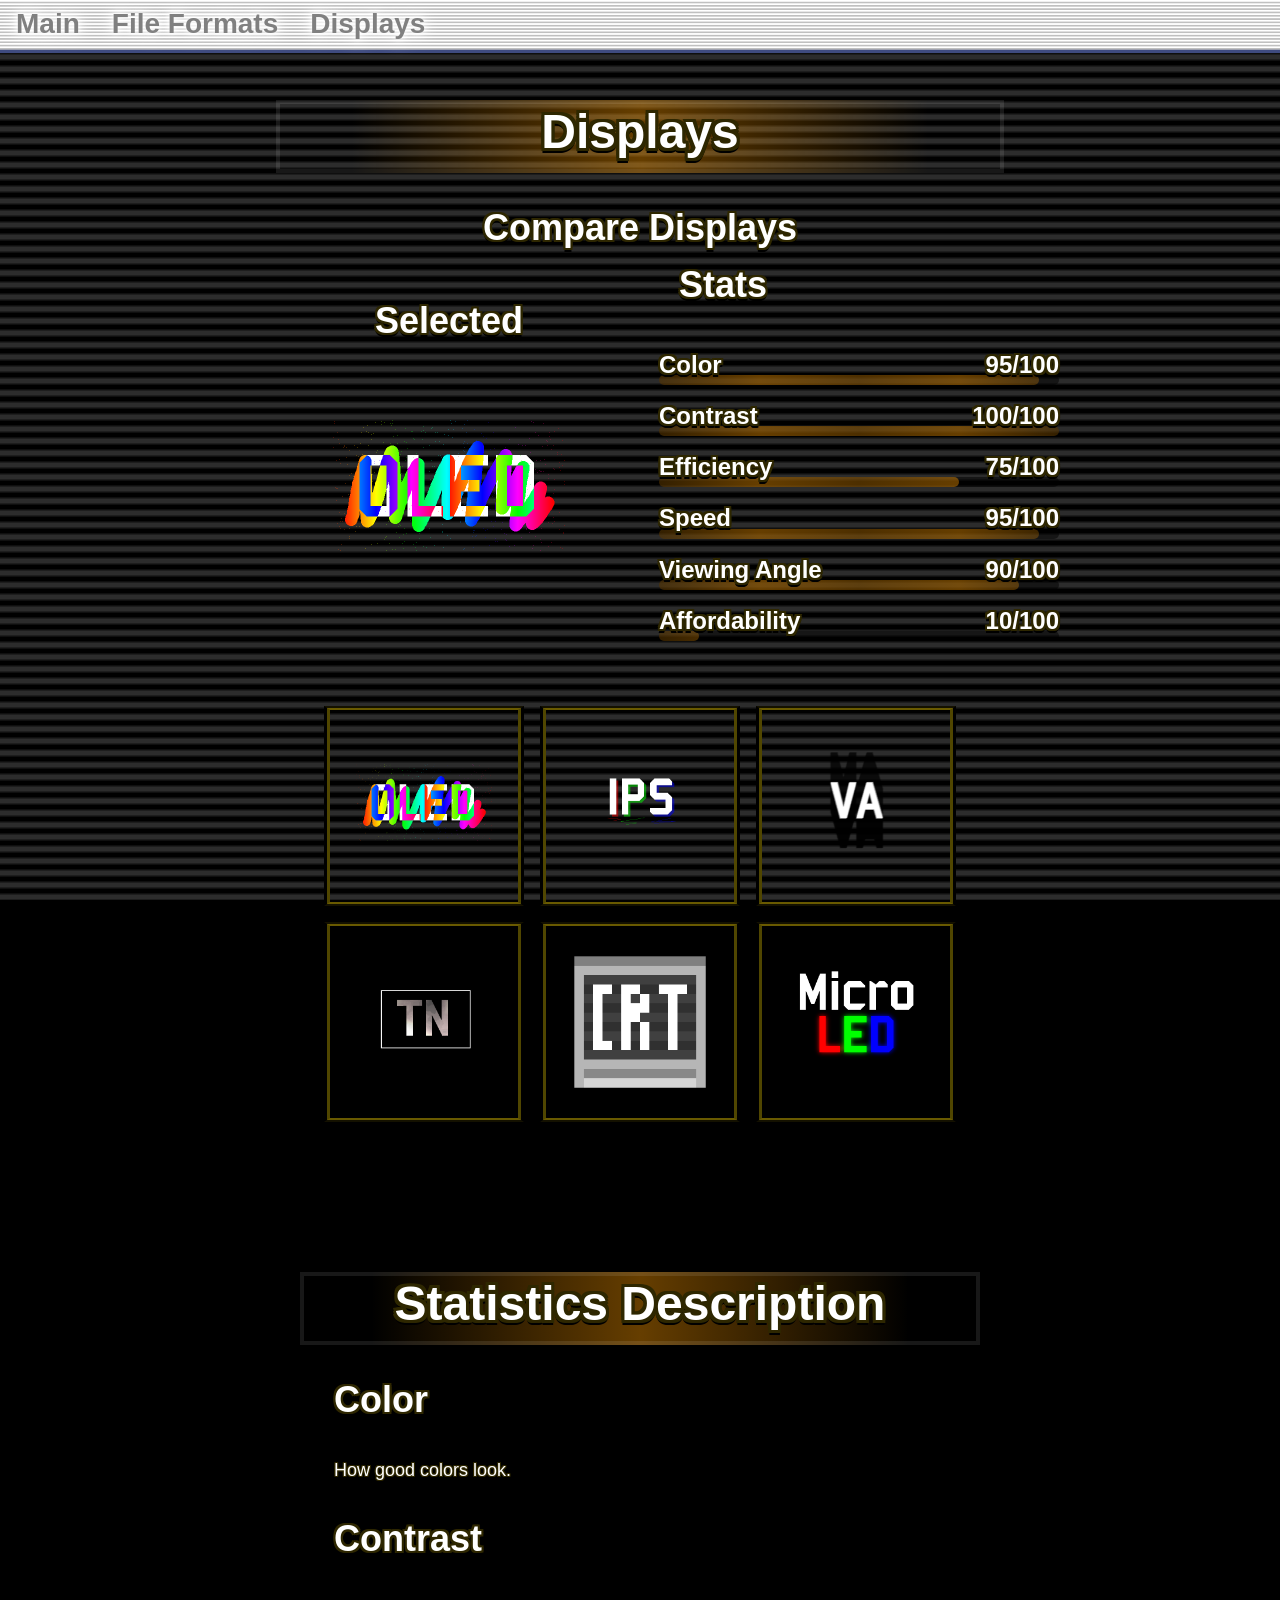
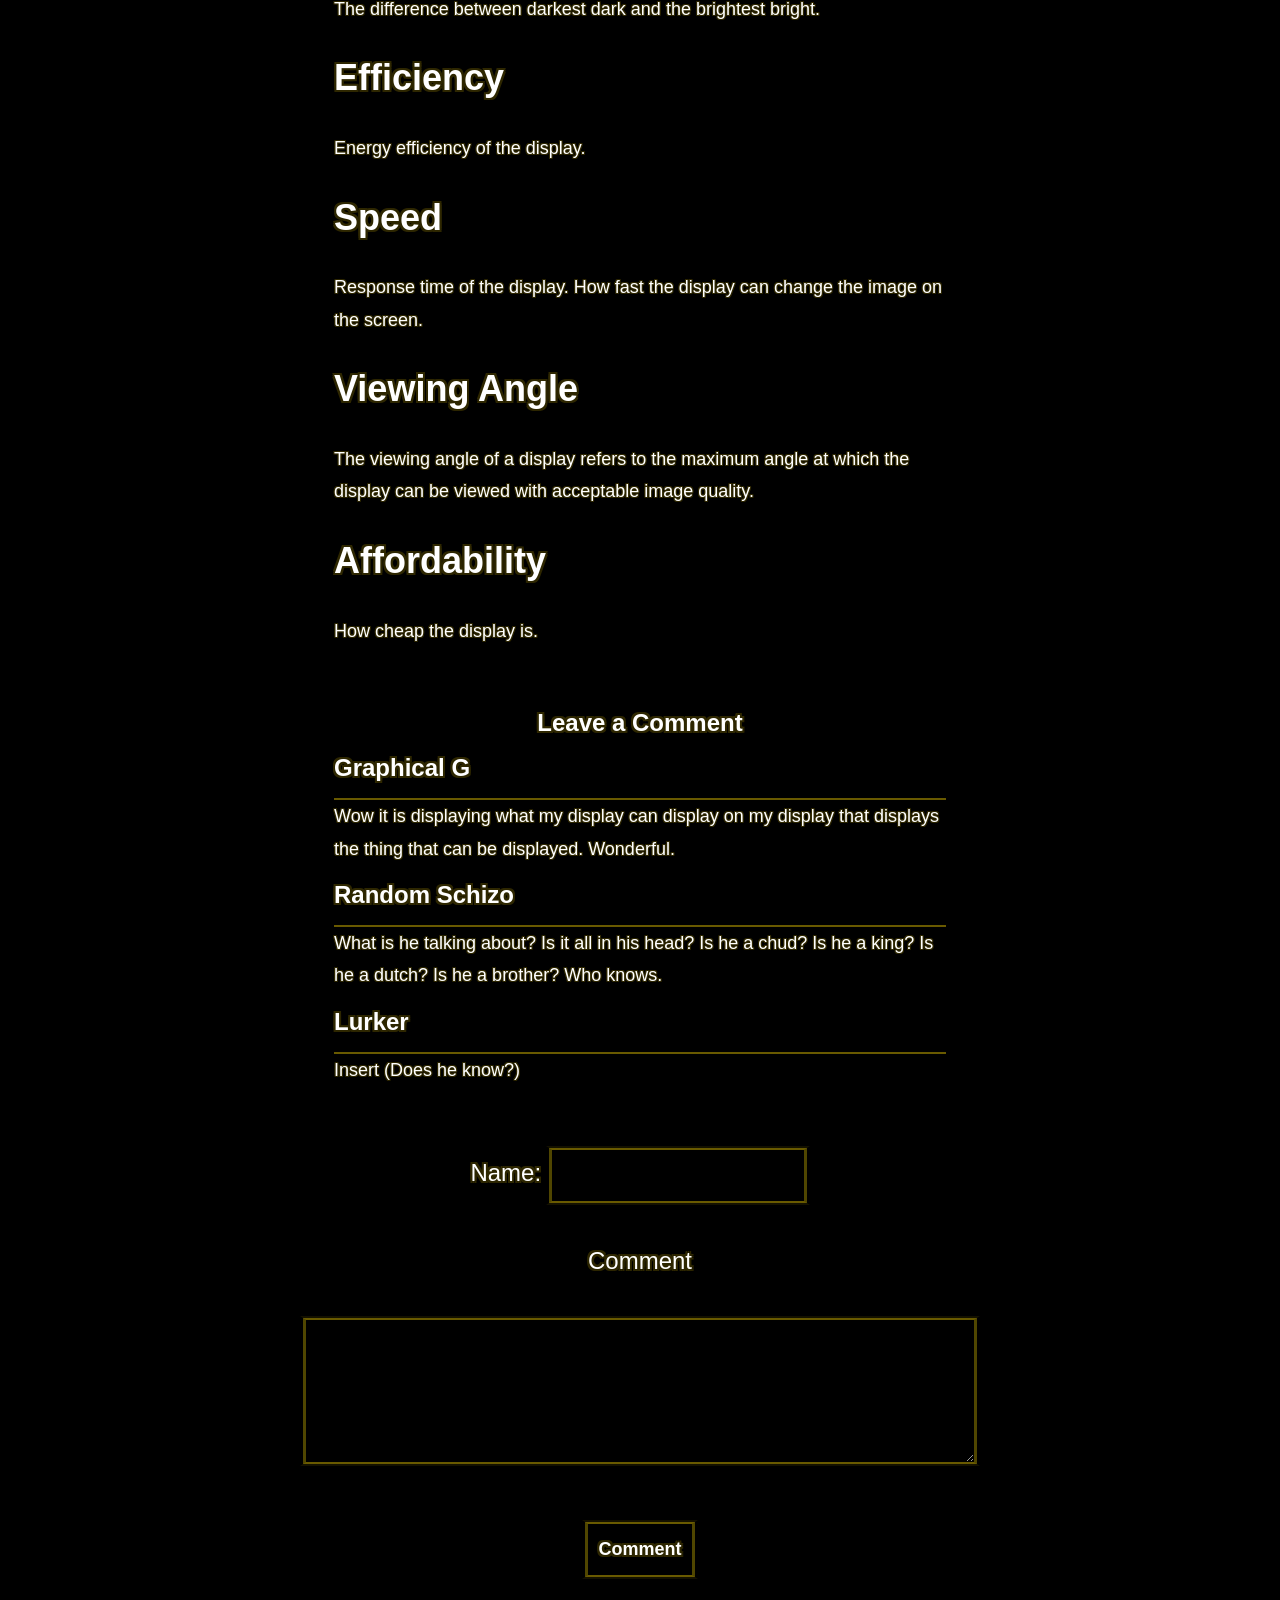
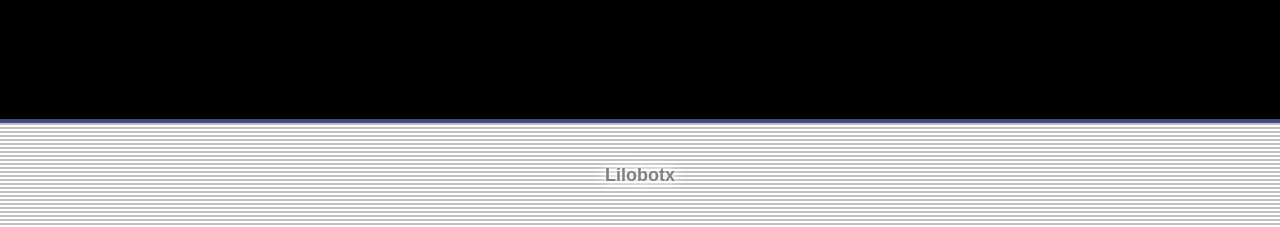
==== commit 53b3cfc2: "fix fix" ====
--- a/HTML/displays.html
+++ b/HTML/displays.html
@@ -1,10 +1,11 @@
 <!doctype html>
-<html>
+<html lang="en">
   <head>
     <title>Digitalt Skapande</title>
     <link rel="stylesheet" href="../style.css" />
     <meta charset="utf-8" />
     <meta name="viewport" content="width=device-width, initial-scale=1" />
+    <!--mobil scaling-->
     <link rel="shortcut icon" href="../Assets/icon.png" type="image/x-icon" />
   </head>
   <body class="main">
@@ -25,228 +26,183 @@
         </nav>
       </div>
     </header>
-    <div class="main_section">
-      <h1>Displays</h1>
-      <div class="text_section">
-        <div class="intro section">
-          <h2 class="center">Compare Displays</h2>
-          <div class="CompareFlex">
-            <div class="SelectedFormat">
-              <h2>Selected</h2>
-              <img id="SelectedIMG" src="../Assets/OLED.png" alt="OLED" />
-            </div>
-            <div class="Stats">
-              <h2>Stats</h2>
-              <div class="Statelement">
-                <div class="StatText">
-                  <h3 class="tooltip">
-                    Color
-                    <p id="ColorDisc" class="tooltiptext">
-                      Each pixel emits its own light, allowing for true black
-                      levels and vibrant colors.
-                    </p>
-                  </h3>
-                  <h3
-                    class="StatNumber"
-                    style="text-align: right"
-                    id="NumColorStat"
-                  >
-                    95/100
-                  </h3>
-                </div>
-                <div class="Progessbar">
-                  <div
-                    id="ColorStat"
-                    class="Progessbarfill"
-                    style="width: 95%"
-                  ></div>
-                </div>
-              </div>
-              <div class="Statelement">
-                <div class="StatText">
-                  <h3 class="tooltip">
-                    Contrast
-                    <p id="ContrastDisc" class="tooltiptext">
-                      OLED displays have perfect contrast because they can turn
-                      off individual pixels.
-                    </p>
-                  </h3>
-                  <h3
-                    class="StatNumber"
-                    style="text-align: right"
-                    id="NumContrastStat"
-                  >
-                    100/100
-                  </h3>
-                </div>
-                <div class="Progessbar">
-                  <div
-                    id="ContrastStat"
-                    class="Progessbarfill"
-                    style="width: 100%"
-                  ></div>
-                </div>
-              </div>
-              <div class="Statelement">
-                <div class="StatText">
-                  <h3 class="tooltip">
-                    Efficiency
-                    <p id="EfficiencyDisc" class="tooltiptext">
-                      OLED screens can be less energy efficient than other
-                      display technologies, especially when displaying bright
-                      content, as each pixel emits its own light.
-                    </p>
-                  </h3>
-                  <h3
-                    class="StatNumber"
-                    style="text-align: right"
-                    id="NumEfficiencyStat"
-                  >
-                    75/100
-                  </h3>
-                </div>
-                <div class="Progessbar">
-                  <div
-                    id="EfficiencyStat"
-                    class="Progessbarfill"
-                    style="width: 75%"
-                  ></div>
-                </div>
-              </div>
-              <div class="Statelement">
-                <div class="StatText">
-                  <h3 class="tooltip">
-                    Speed
-                    <p id="SpeedDisc" class="tooltiptext">
-                      OLED displays have very fast response times, often in the
-                      range of 0.1 to 1 millisecond, which allows for smooth
-                      motion and reduced motion blur.
-                    </p>
-                  </h3>
-                  <h3
-                    class="StatNumber"
-                    style="text-align: right"
-                    id="NumSpeedStat"
-                  >
-                    95/100
-                  </h3>
-                </div>
-                <div class="Progessbar">
-                  <div
-                    id="SpeedStat"
-                    class="Progessbarfill"
-                    style="width: 95%"
-                  ></div>
-                </div>
-              </div>
-              <div class="Statelement">
-                <div class="StatText">
-                  <h3 class="tooltip">
-                    Viewing Angle
-                    <p id="ViewingAngleDisc" class="tooltiptext">
-                      OLED screens have wide viewing angles, maintaining color
-                      accuracy and contrast even when viewed from the side.
-                    </p>
-                  </h3>
-                  <h3
-                    class="StatNumber"
-                    style="text-align: right"
-                    id="NumViewingAngleStat"
-                  >
-                    90/100
-                  </h3>
-                </div>
-                <div class="Progessbar">
-                  <div
-                    id="ViewingAngleStat"
-                    class="Progessbarfill"
-                    style="width: 90%"
-                  ></div>
-                </div>
-              </div>
-              <div class="Statelement">
-                <div class="StatText">
-                  <h3 class="tooltip">
-                    Affordability
-                    <p id="AffordabilityDisc" class="tooltiptext">
-                      OLED displays are expensive.
-                    </p>
-                  </h3>
-                  <h3
-                    class="StatNumber"
-                    style="text-align: right"
-                    id="NumAffordabilityStat"
-                  >
-                    10/100
-                  </h3>
-                </div>
-                <div class="Progessbar">
-                  <div
-                    id="AffordabilityStat"
-                    class="Progessbarfill"
-                    style="width: 10%"
-                  ></div>
-                </div>
-              </div>
-            </div>
-          </div>
-        </div>
-        <div class="flexbuttongrid">
-          <button id="OLEDButton">
-            <img
-              src="../Assets/OLED.png"
-              alt="OLED (Organic Light-Emitting Diode)"
-              width="150px"
-            />
-          </button>
-          <button id="IPSButton">
-            <img
-              src="../Assets/IPS.png"
-              alt="IPS (In-Plane Switching)"
-              width="150px"
-            />
-          </button>
-          <button id="VAButton">
-            <img
-              src="../Assets/VA.png"
-              alt="VA (Vertical Alignment)"
-              width="150px"
-            />
-          </button>
-          <button id="TNButton">
-            <img
-              src="../Assets/TN.png"
-              alt="TN (Twisted Nematic)"
-              width="150px"
-            />
-          </button>
-          <button id="CRTButton">
-            <img src="../Assets/CRT.png" alt="CRT" width="150px" />
-          </button>
-          <button id="MicroLEDButton">
-            <img src="../Assets/MicroLED.png" alt="MicroLED" width="128px" />
-          </button>
-        </div>
+    <h1>Displays</h1>
+    <h2 class="center">Compare Displays</h2>
+    <div class="CompareFlex">
+      <div class="SelectedFormat">
+        <h2>Selected</h2>
+        <img id="SelectedIMG" src="../Assets/OLED.png" alt="OLED" />
+      </div>
+      <div class="Stats">
+        <h2>Stats</h2>
+        <div class="Statelement">
+          <div class="StatText">
+            <h3 class="tooltip">
+              Color
+              <span id="ColorDisc" class="tooltiptext">
+                Each pixel emits its own light, allowing for true black levels
+                and vibrant colors.
+              </span>
+            </h3>
+            <h3 class="StatNumber" id="NumColorStat">95/100</h3>
+          </div>
+          <div class="Progressbar">
+            <div
+              id="ColorStat"
+              class="Progressbarfill"
+              style="width: 95%"
+            ></div>
+            <!--width är inne i html för att göra det lättare att ändra i javascript-->
+          </div>
+        </div>
+        <div class="Statelement">
+          <div class="StatText">
+            <h3 class="tooltip">
+              Contrast
+              <span id="ContrastDisc" class="tooltiptext">
+                OLED displays have perfect contrast because they can turn off
+                individual pixels.
+              </span>
+            </h3>
+            <h3 class="StatNumber" id="NumContrastStat">100/100</h3>
+          </div>
+          <div class="Progressbar">
+            <div
+              id="ContrastStat"
+              class="Progressbarfill"
+              style="width: 100%"
+            ></div>
+          </div>
+        </div>
+        <div class="Statelement">
+          <div class="StatText">
+            <h3 class="tooltip">
+              Efficiency
+              <span id="EfficiencyDisc" class="tooltiptext">
+                OLED screens can be less energy efficient than other display
+                technologies, especially when displaying bright content, as each
+                pixel emits its own light.
+              </span>
+            </h3>
+            <h3 class="StatNumber" id="NumEfficiencyStat">75/100</h3>
+          </div>
+          <div class="Progressbar">
+            <div
+              id="EfficiencyStat"
+              class="Progressbarfill"
+              style="width: 75%"
+            ></div>
+          </div>
+        </div>
+        <div class="Statelement">
+          <div class="StatText">
+            <h3 class="tooltip">
+              Speed
+              <span id="SpeedDisc" class="tooltiptext">
+                OLED displays have very fast response times, often in the range
+                of 0.1 to 1 millisecond, which allows for smooth motion and
+                reduced motion blur.
+              </span>
+            </h3>
+            <h3 class="StatNumber" id="NumSpeedStat">95/100</h3>
+          </div>
+          <div class="Progressbar">
+            <div
+              id="SpeedStat"
+              class="Progressbarfill"
+              style="width: 95%"
+            ></div>
+          </div>
+        </div>
+        <div class="Statelement">
+          <div class="StatText">
+            <h3 class="tooltip">
+              Viewing Angle
+              <span id="ViewingAngleDisc" class="tooltiptext">
+                OLED screens have wide viewing angles, maintaining color
+                accuracy and contrast even when viewed from the side.
+              </span>
+            </h3>
+            <h3 class="StatNumber" id="NumViewingAngleStat">90/100</h3>
+          </div>
+          <div class="Progressbar">
+            <div
+              id="ViewingAngleStat"
+              class="Progressbarfill"
+              style="width: 90%"
+            ></div>
+          </div>
+        </div>
+        <div class="Statelement">
+          <div class="StatText">
+            <h3 class="tooltip">
+              Affordability
+              <span id="AffordabilityDisc" class="tooltiptext">
+                OLED displays are expensive.
+              </span>
+            </h3>
+            <h3 class="StatNumber" id="NumAffordabilityStat">10/100</h3>
+          </div>
+          <div class="Progressbar">
+            <div
+              id="AffordabilityStat"
+              class="Progressbarfill"
+              style="width: 10%"
+            ></div>
+          </div>
+        </div>
+      </div>
+      <div class="flexbuttongrid">
+        <button id="OLEDButton">
+          <img
+            src="../Assets/OLED.png"
+            alt="OLED (Organic Light-Emitting Diode)"
+            width="150"
+          />
+        </button>
+        <button id="IPSButton">
+          <img
+            src="../Assets/IPS.png"
+            alt="IPS (In-Plane Switching)"
+            width="150"
+          />
+        </button>
+        <button id="VAButton">
+          <img
+            src="../Assets/VA.png"
+            alt="VA (Vertical Alignment)"
+            width="150"
+          />
+        </button>
+        <button id="TNButton">
+          <img src="../Assets/TN.png" alt="TN (Twisted Nematic)" width="150" />
+        </button>
+        <button id="CRTButton">
+          <img src="../Assets/CRT.png" alt="CRT" width="150" />
+        </button>
+        <button id="MicroLEDButton">
+          <img src="../Assets/MicroLED.png" alt="MicroLED" width="150" />
+        </button>
       </div>
       <div>
         <h1>Statistics Description</h1>
-        <h3>Color</h3>
+        <h2>Color</h2>
         <p>How good colors look.</p>
-        <h3>Contrast</h3>
+        <h2>Contrast</h2>
         <p>The difference between darkest dark and the brightest bright.</p>
-        <h3>Efficiency</h3>
+        <h2>Efficiency</h2>
         <p>Energy efficiency of the display.</p>
-        <h3>Speed</h3>
+        <h2>Speed</h2>
         <p>
           Response time of the display. How fast the display can change the
           image on the screen.
         </p>
-        <h3>Viewing Angle</h3>
+        <h2>Viewing Angle</h2>
         <p>
           The viewing angle of a display refers to the maximum angle at which
           the display can be viewed with acceptable image quality.
         </p>
-        <h3>Affordability</h3>
+        <h2>Affordability</h2>
         <p>How cheap the display is.</p>
       </div>
       <div class="CommentSection">
@@ -255,12 +211,15 @@
         <div class="CommentSectionHeader">
           <form>
             <label for="name">Name:</label>
-            <input class="NameInput" type="text" id="name" name="name" /><br />
-            <label for="comment">Comment:</label><br />
-            <textarea id="comment" name="comment"></textarea><br />
+            <input class="NameInput" type="text" id="name" name="name" />
+            <div class="space"></div>
+            <label for="comment">Comment</label>
+            <div class="space"></div>
+            <textarea id="comment" name="comment"></textarea>
+            <div class="space"></div>
             <input id="submit" type="submit" value="Comment" />
           </form>
-          <br />
+          <div class="space"></div>
         </div>
       </div>
     </div>
--- a/style.css
+++ b/style.css
@@ -110,7 +110,7 @@
 }
 
 body {
-  margin: 0;
+  margin: 0; /*fixar border problem med footer och kanske navbar*/
   padding: 0;
   background-image: url("./Assets/Background.png");
   background-repeat: repeat;
@@ -214,7 +214,7 @@
 }
 
 @keyframes HCool {
-  /*Button animation*/
+  /*Animation som härmar glans*/
   0% {
     border-top: 4px solid rgba(255, 255, 255, 0.192);
     border-bottom: 4px solid rgba(255, 255, 255, 0.096);
@@ -238,6 +238,7 @@
 }
 
 h2:hover {
+  /*om min webbsida ignorerar min mus får jag narcissist problem ahh. nä men det är kool ändå.*/
   text-shadow: var(--outlinesmallselected);
   transition: all 0.2s ease;
 }
@@ -360,24 +361,27 @@
   max-width: 128px;
 }
 
-.Progessbar {
+.Progressbar {
+  /*tomma baren*/
   width: 100%;
   background-color: rgb(0, 0, 0, 0.5);
   border-radius: 10px;
-  margin: 20px auto;
+  margin: -15px auto;
   max-width: 400px;
 }
 
-.Progessbarfill {
+.Progressbarfill {
   height: 10px;
   width: 50%;
   background: var(--gradient);
   border-radius: 10px;
   animation: ProgressAnim 2s forwards;
   max-width: 400px;
+  margin: 0px;
 }
 
 .CompareFlex {
+  /*statistic jämförelse flex*/
   display: flex;
   flex-direction: row;
   justify-content: center;
@@ -395,9 +399,12 @@
   transform: translateY(-30px);
 }
 
+.StatNumber {
+  text-align: right;
+}
+
 .Statelement h3 {
-  margin: 10px 0px 0px 0px;
-  line-height: 0%;
+  margin: 30px 0px 10px 0px;
 }
 
 .StatText {
@@ -417,6 +424,7 @@
 }
 
 @keyframes TooltipAnim {
+  /*indikerar att man kan hovera över texten och nånting händer*/
   0% {
     color: rgb(255, 255, 255);
   }
@@ -426,14 +434,16 @@
 }
 
 .tooltiptext {
+  display: block;
   visibility: hidden;
-  max-width: 410px;
+  max-width: 310px;
+  min-width: 310px;
   background-color: rgba(0, 0, 0, 0.5);
   border-radius: 6px;
   padding: 10px;
   position: absolute;
   z-index: 1;
-  top: -40px;
+  top: 0px;
   right: 105%;
 }
 
@@ -464,11 +474,7 @@
 }
 
 .CommentSectionHeader {
-  margin: 30px auto;
-  max-width: 680px;
-  display: flex;
-  flex-direction: column;
-  align-items: center;
+  margin-top: 50px;
   text-align: center;
 }
 
@@ -508,6 +514,7 @@
 }
 
 iframe {
+  /*google saken*/
   display: block;
   margin: 30px auto;
   max-width: 680px;
@@ -521,8 +528,13 @@
   box-sizing: border-box;
 }
 
+.space {
+  /*<br> utan br*/
+  height: 30px;
+}
+
 @media (max-width: 720px) {
-  /*Se till att navbar får plats för mobiler*/
+  /*Se till att navbar får plats för mobiler + andra mobil anpassningar*/
   .navbar ul {
     flex-wrap: wrap;
     justify-content: center;
@@ -537,10 +549,20 @@
     transform: translateX(0px);
   }
 
+  .Statelement h3 {
+    width: auto;
+    max-width: 100%;
+  }
+
   .tooltiptext {
-    max-width: 300px;
-    top: 20px;
-    right: -105%;
+    position: absolute;
+    left: 0;
+    top: 100%;
+    margin-top: 5px;
+    transform: none;
+    min-width: 250px;
+    max-width: 80vw;
+    right: auto;
   }
 
   .Progressbar {
@@ -553,10 +575,7 @@
 
   .Stats {
     max-width: 300px;
-  }
-
-  .StatText {
-    margin: -10px;
+    transform: translateY(0px);
   }
 
   .flexbuttongrid button {
@@ -567,7 +586,15 @@
     padding: 0px;
   }
 
+  h2,
+  h3,
+  p {
+    width: auto;
+    max-width: 90%;
+  }
+
   .flexbuttongrid {
+    max-width: 340px;
     grid-template-columns: repeat(auto-fit, minmax(160px, 1fr));
   }
 
